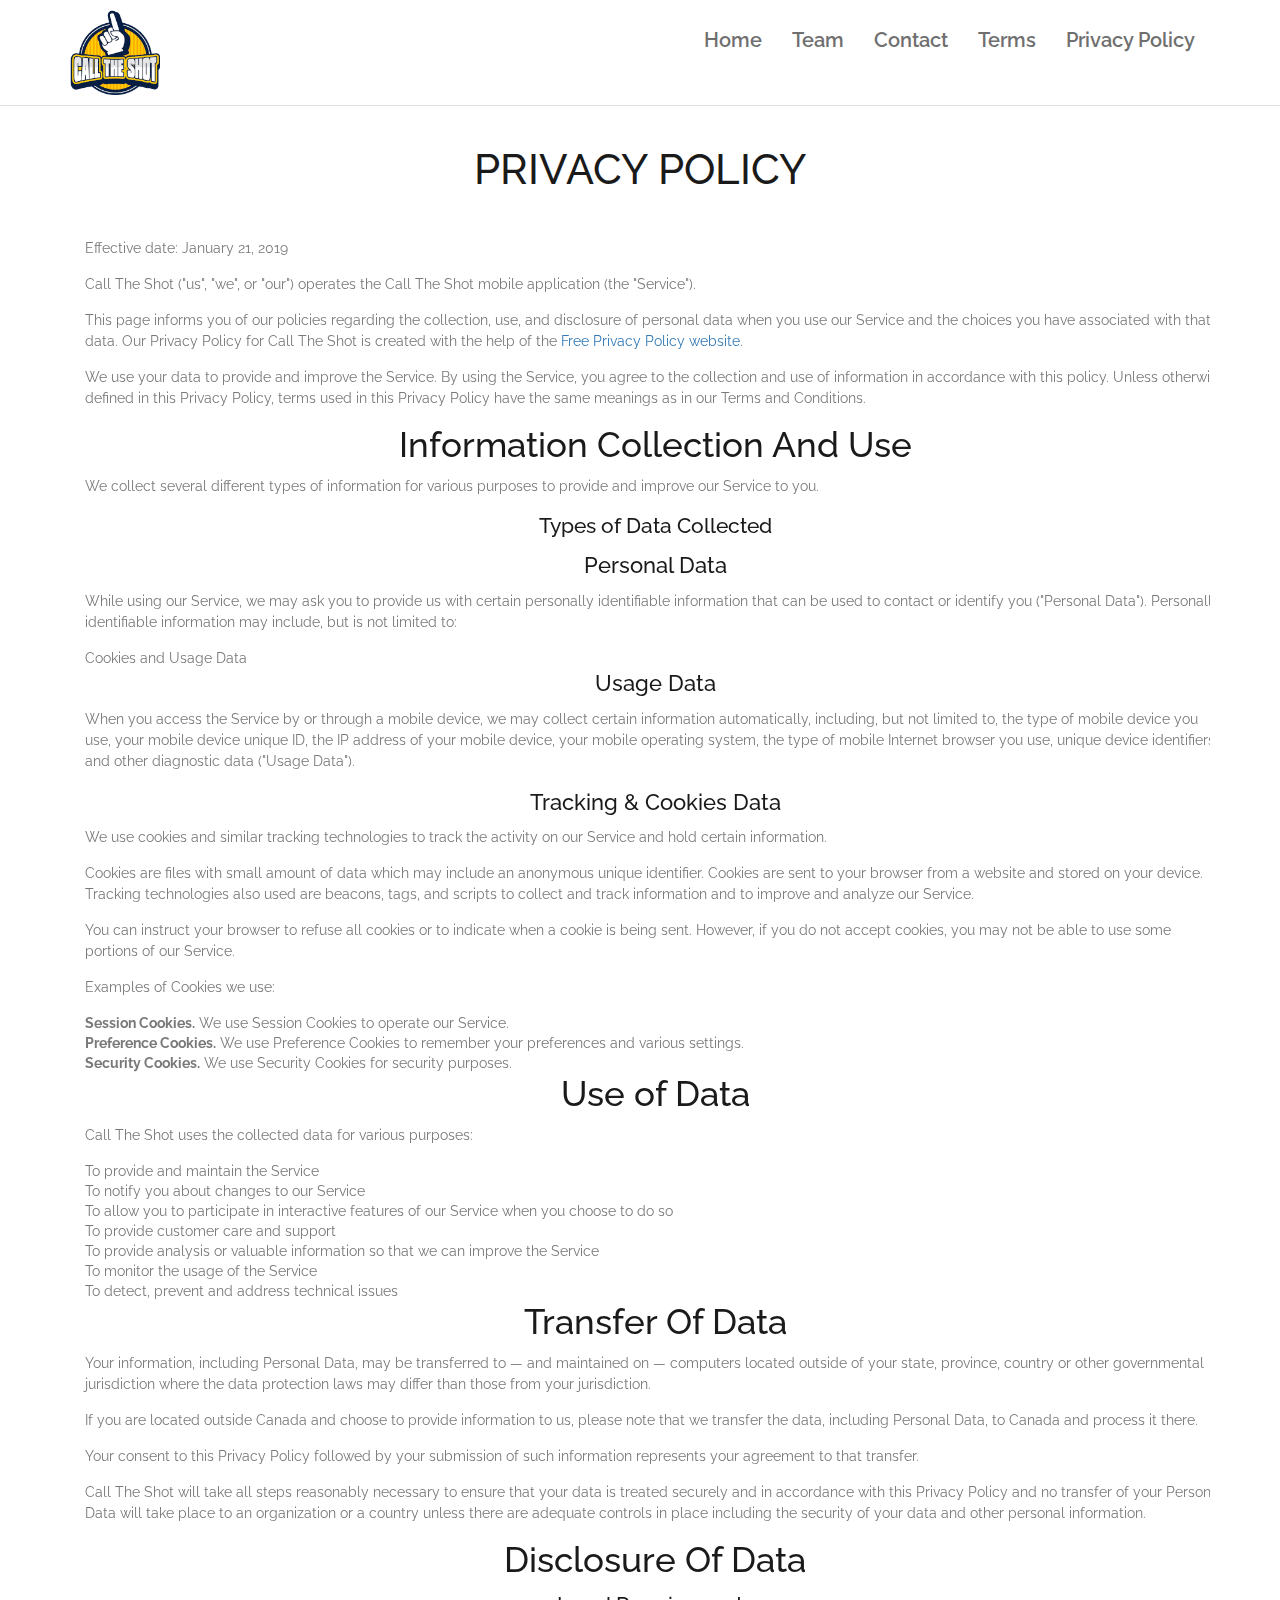
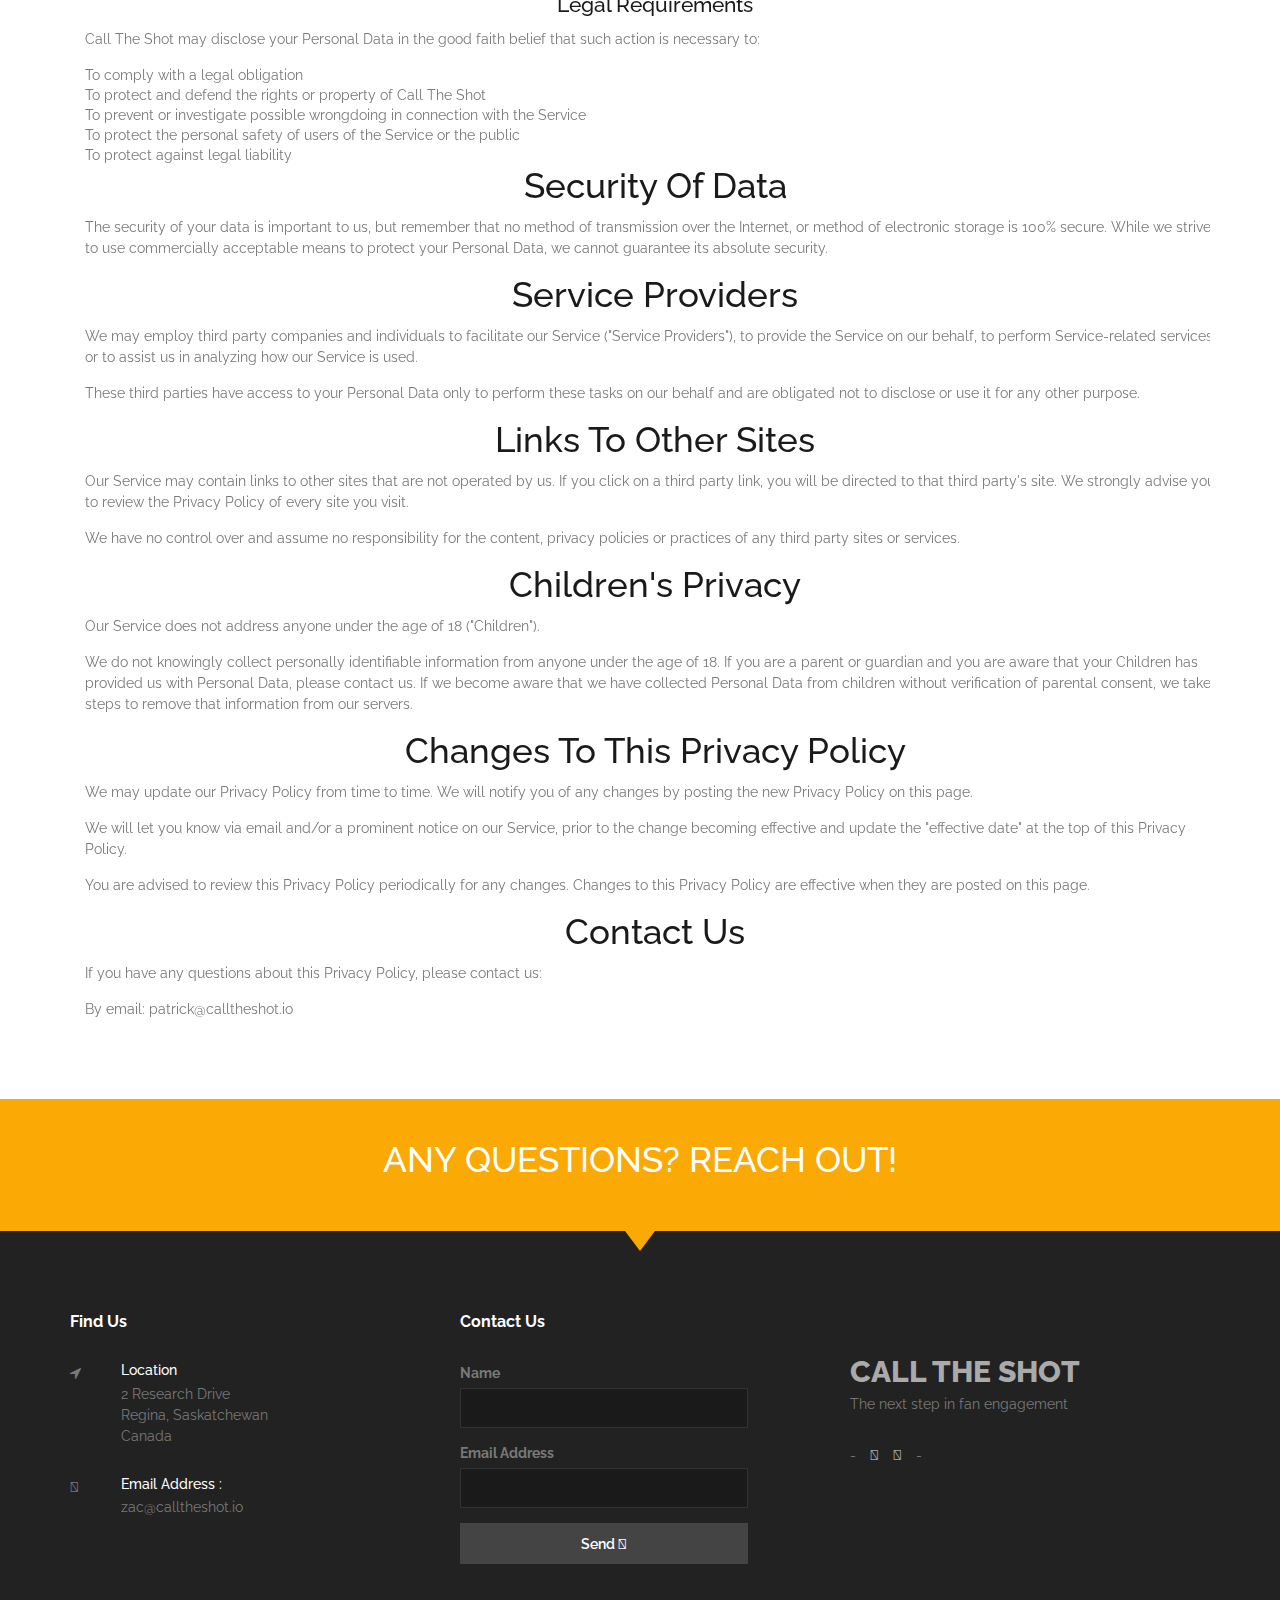
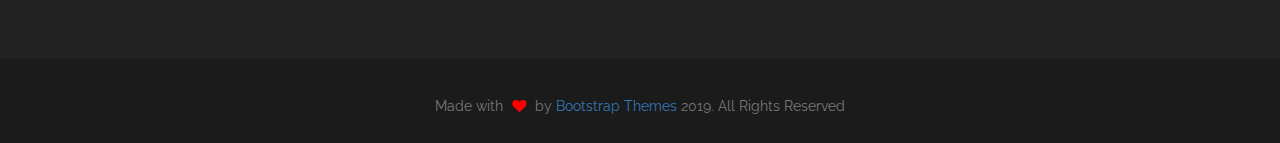
==== privacy.html @ fc85ec29 "feat:" ====
<!doctype html>
<!doctype html>
<!--[if lt IE 7]>      <html class="no-js lt-ie9 lt-ie8 lt-ie7" lang=""> <![endif]-->
<!--[if IE 7]>         <html class="no-js lt-ie9 lt-ie8" lang=""> <![endif]-->
<!--[if IE 8]>         <html class="no-js lt-ie9" lang=""> <![endif]-->
<!--[if gt IE 8]><!-->
<html class="no-js" lang="en">
<!--<![endif]-->

<head>
  <meta charset="utf-8">
  <title>Call The Shot</title>
  <meta name="description" content="">
  <meta name="viewport" content="width=device-width, initial-scale=1">
  <link rel="icon" type="image/png" sizes="32x32" href="./assets/favicon-32x32.png">
  <link rel="icon" type="image/png" sizes="16x16" href="./assets/favicon-16x16.png">
  <meta name="msapplication-TileColor" content="#da532c">
  <meta name="theme-color" content="#ffffff">

  <!--Google Font link-->
  <link href="https://fonts.googleapis.com/css?family=Raleway:100,100i,200,200i,300,300i,400,400i,500,500i,600,600i,700,700i,800,800i,900,900i"
    rel="stylesheet">
  <link href="https://fonts.googleapis.com/css?family=Droid+Sans" rel="stylesheet">


  <link rel="stylesheet" href="assets/css/animate.css">
  <link rel="stylesheet" href="assets/css/font-awesome.min.css">
  <link rel="stylesheet" href="assets/css/bootstrap.css">
  <link rel="stylesheet" href="assets/css/bootsnav.css">
  <link rel="stylesheet" href="assets/css/plugins.css" />
  <link rel="stylesheet" href="assets/css/style.css">
  <link rel="stylesheet" href="assets/css/responsive.css" />
  <link rel="stylesheet" href="assets/css/magnific-popup.css">

  <link rel="stylesheet" href="https://use.fontawesome.com/releases/v5.5.0/css/all.css" integrity="sha384-B4dIYHKNBt8Bc12p+WXckhzcICo0wtJAoU8YZTY5qE0Id1GSseTk6S+L3BlXeVIU"
    crossorigin="anonymous">

  <script src="assets/js/vendor/modernizr-2.8.3-respond-1.4.2.min.js"></script>
</head>

<body data-spy="scroll" data-target="#navbar-menu" data-offset="110">


  <!-- Preloader -->
  <div id="loading">
    <div id="loading-center">
      <div id="loading-center-absolute">
        <div class="object" id="object_one"></div>
        <div class="object" id="object_two"></div>
        <div class="object" id="object_three"></div>
        <div class="object" id="object_four"></div>
      </div>
    </div>
  </div>
  <!--End off Preloader -->


  <div class="culmn">
    <!--Home page style-->


    <nav class="navbar navbar-default bootsnav navbar-fixed white on no-full">
      <div class="container">

        <div class="navbar-header">
          <!-- <button type="button" class="navbar-toggle" data-toggle="collapse" data-target="#navbar-menu">
            <i class="fa fa-bars"></i>
          </button> -->

          <a href="#" class="navbar-left">
            <img class="cts-logo" src="assets/beep.png">
          </a>

        </div>

        <div class="collapse navbar-collapse" id="navbar-menu">
          <ul class="nav navbar-nav navbar-right">
            <li><a href="./index.html#home" class="nav-text">Home</a></li>
            <li><a href="./index.html#team" class="nav-text">Team</a></li>
            <li><a href="./index.html#contact" class="nav-text">Contact</a></li>
            <li><a href="./tos.html" class="nav-text">Terms</a></li>
            <li><a href="./privacy.html" class="nav-text">Privacy Policy</a></li>
          </ul>
        </div>

    </nav>

    <!--product section-->
    <section class="team bg-white fix">
      <div class="container">
        <div class="main_team roomy-80">
          <div class="head_title text-center fix">
            <h1 class="text-uppercase page-title">Privacy Policy</h1>
          </div>

          <div class="carousel-inner" role="listbox">
            <div class="item active">
              <div class="container">
                <div class="row">

                  <div class="col-sm-12">
                    <p>Effective date: January 21, 2019</p>

                    <p>Call The Shot ("us", "we", or "our") operates the Call The Shot mobile application (the
                      "Service").</p>

                    <p>This page informs you of our policies regarding the collection, use, and disclosure of personal
                      data when you use our Service and the choices you have associated with that data. Our Privacy
                      Policy for Call The Shot is created with the help of the <a href="https://www.freeprivacypolicy.com/">Free
                        Privacy Policy website</a>.</p>

                    <p>We use your data to provide and improve the Service. By using the Service, you agree to the
                      collection and use of information in accordance with this policy. Unless otherwise defined in
                      this Privacy Policy, terms used in this Privacy Policy have the same meanings as in our Terms and
                      Conditions.</p>


                    <h2 class="text-center">Information Collection And Use</h2>

                    <p>We collect several different types of information for various purposes to provide and improve
                      our Service to you.</p>

                    <h3 class="text-center">Types of Data Collected</h3>

                    <h4 class="text-center">Personal Data</h4>

                    <p>While using our Service, we may ask you to provide us with certain personally identifiable
                      information that can be used to contact or identify you ("Personal Data"). Personally
                      identifiable information may include, but is not limited to:</p>

                    <ul>
                      <li>Cookies and Usage Data</li>
                    </ul>

                    <h4 class="text-center">Usage Data</h4>

                    <p>When you access the Service by or through a mobile device, we may collect certain information
                      automatically, including, but not limited to, the type of mobile device you use, your mobile
                      device unique ID, the IP address of your mobile device, your mobile operating system, the type of
                      mobile Internet browser you use, unique device identifiers and other diagnostic data ("Usage
                      Data").</p>

                    <h4 class="text-center">Tracking & Cookies Data</h4>
                    <p>We use cookies and similar tracking technologies to track the activity on our Service and hold
                      certain information.</p>
                    <p>Cookies are files with small amount of data which may include an anonymous unique identifier.
                      Cookies are sent to your browser from a website and stored on your device. Tracking technologies
                      also used are beacons, tags, and scripts to collect and track information and to improve and
                      analyze our Service.</p>
                    <p>You can instruct your browser to refuse all cookies or to indicate when a cookie is being sent.
                      However, if you do not accept cookies, you may not be able to use some portions of our Service.</p>
                    <p>Examples of Cookies we use:</p>
                    <ul>
                      <li><strong>Session Cookies.</strong> We use Session Cookies to operate our Service.</li>
                      <li><strong>Preference Cookies.</strong> We use Preference Cookies to remember your preferences
                        and various settings.</li>
                      <li><strong>Security Cookies.</strong> We use Security Cookies for security purposes.</li>
                    </ul>

                    <h2 class="text-center">Use of Data</h2>

                    <p>Call The Shot uses the collected data for various purposes:</p>

                    <ul>
                      <li>To provide and maintain the Service</li>
                      <li>To notify you about changes to our Service</li>
                      <li>To allow you to participate in interactive features of our Service when you choose to do so</li>
                      <li>To provide customer care and support</li>
                      <li>To provide analysis or valuable information so that we can improve the Service</li>
                      <li>To monitor the usage of the Service</li>
                      <li>To detect, prevent and address technical issues</li>
                    </ul>

                    <h2 class="text-center">Transfer Of Data</h2>
                    <p>Your information, including Personal Data, may be transferred to — and maintained on — computers
                      located outside of your state, province, country or other governmental jurisdiction where the
                      data protection laws may differ than those from your jurisdiction.</p>
                    <p>If you are located outside Canada and choose to provide information to us, please note that we
                      transfer the data, including Personal Data, to Canada and process it there.</p>
                    <p>Your consent to this Privacy Policy followed by your submission of such information represents
                      your agreement to that transfer.</p>
                    <p>Call The Shot will take all steps reasonably necessary to ensure that your data is treated
                      securely and in accordance with this Privacy Policy and no transfer of your Personal Data will
                      take place to an organization or a country unless there are adequate controls in place including
                      the security of your data and other personal information.</p>

                    <h2 class="text-center">Disclosure Of Data</h2>

                    <h3 class="text-center">Legal Requirements</h3>
                    <p>Call The Shot may disclose your Personal Data in the good faith belief that such action is
                      necessary to:</p>
                    <ul>
                      <li>To comply with a legal obligation</li>
                      <li>To protect and defend the rights or property of Call The Shot</li>
                      <li>To prevent or investigate possible wrongdoing in connection with the Service</li>
                      <li>To protect the personal safety of users of the Service or the public</li>
                      <li>To protect against legal liability</li>
                    </ul>

                    <h2 class="text-center">Security Of Data</h2>
                    <p>The security of your data is important to us, but remember that no method of transmission over
                      the Internet, or method of electronic storage is 100% secure. While we strive to use commercially
                      acceptable means to protect your Personal Data, we cannot guarantee its absolute security.</p>

                    <h2 class="text-center">Service Providers</h2>
                    <p>We may employ third party companies and individuals to facilitate our Service ("Service
                      Providers"), to provide the Service on our behalf, to perform Service-related services or to
                      assist us in analyzing how our Service is used.</p>
                    <p>These third parties have access to your Personal Data only to perform these tasks on our behalf
                      and are obligated not to disclose or use it for any other purpose.</p>



                    <h2 class="text-center">Links To Other Sites</h2>
                    <p>Our Service may contain links to other sites that are not operated by us. If you click on a
                      third party link, you will be directed to that third party's site. We strongly advise you to
                      review the Privacy Policy of every site you visit.</p>
                    <p>We have no control over and assume no responsibility for the content, privacy policies or
                      practices of any third party sites or services.</p>


                    <h2 class="text-center">Children's Privacy</h2>
                    <p>Our Service does not address anyone under the age of 18 ("Children").</p>
                    <p>We do not knowingly collect personally identifiable information from anyone under the age of 18.
                      If you are a parent or guardian and you are aware that your Children has provided us with
                      Personal Data, please contact us. If we become aware that we have collected Personal Data from
                      children without verification of parental consent, we take steps to remove that information from
                      our servers.</p>


                    <h2 class="text-center">Changes To This Privacy Policy</h2>
                    <p>We may update our Privacy Policy from time to time. We will notify you of any changes by posting
                      the new Privacy Policy on this page.</p>
                    <p>We will let you know via email and/or a prominent notice on our Service, prior to the change
                      becoming effective and update the "effective date" at the top of this Privacy Policy.</p>
                    <p>You are advised to review this Privacy Policy periodically for any changes. Changes to this
                      Privacy Policy are effective when they are posted on this page.</p>


                    <h2 class="text-center">Contact Us</h2>
                    <p>If you have any questions about this Privacy Policy, please contact us:</p>
                    <ul>
                      <li>By email: patrick@calltheshot.io</li>

                    </ul>


                  </div>

                </div><!-- End off row -->
              </div>
            </div><!-- End off team -->
          </div>
        </div><!-- End off row -->
      </div><!-- End off container -->
    </section><!-- End off Product section -->

    <!--Call to  action section-->
    <section id="action" class="action bg-blue roomy-40">
      <div class="container">
        <div class="row">
          <div class="maine_action">
            <div class="col-md-12">
              <div class="action_item text-center">
                <h2 class="text-white text-uppercase">Any questions? Reach out!</h2>
              </div>
            </div>
          </div>
        </div>
      </div>
    </section>

    <footer id="contact" class="footer action-lage bg-black p-top-80">
      <!--<div class="action-lage"></div>-->
      <div class="container">
        <div class="row">
          <div class="widget_area">
            <div class="col-md-4">
              <div class="widget_item widget_about">
                <h5 class="text-white">Find Us</h5>
                <div class="widget_ab_item m-top-30">
                  <div class="item_icon"><i class="fa fa-location-arrow"></i></div>
                  <div class="widget_ab_item_text">
                    <h6 class="text-white">Location</h6>
                    <p>
                      2 Research Drive
                      <br>
                      Regina,
                      Saskatchewan
                      <br>
                      Canada</p>
                  </div>
                </div>
                <div class="widget_ab_item m-top-30">
                  <div class="item_icon"><i class="far fa-envelope"></i></div>
                  <div class="widget_ab_item_text">
                    <h6 class="text-white">Email Address :</h6>
                    <p>zac@calltheshot.io</p>
                  </div>
                </div>
              </div><!-- End off widget item -->
            </div><!-- End off col-md-3 -->

            <div class="col-md-4">
              <div class="widget_item widget_newsletter sm-m-top-50">
                <h5 class="text-white">Contact Us</h5>
                <form class="m-top-30" action="https://formspree.io/ryan@calltheshot.io" method="POST">
                  <div class="form-group">
                    <label>Name</label>
                    <br>
                    <input name="name" type="text" class="form-control">
                  </div>
                  <div class="form-group">
                    <label>Email Address</label>
                    <br>
                    <input type="email" class="form-control" name="_replyto">
                  </div>
                  <div class="form-group">
                    <button type="submit" class="btn btn-block text-center">Send <i class="fas fa-arrow-circle-right"></i></button>
                  </div>
                </form>
              </div>
            </div>

            <div class="col-md-4">
              <div class="widget_item widget_newsletter sm-m-top-50">
                <div class="widget_brand m-top-40">
                  <a href="" class="text-uppercase">Call The Shot</a>
                  <p>The next step in fan engagement</p>
                </div>
                <ul class="list-inline m-top-30">
                  <li> - </li>
                  <li><a href="https://www.facebook.com/Call-the-Shot-252630158747086/"><i class="fab fa-facebook"></i></a></li>
                  <li><a href="https://www.instagram.com/calltheshotapp/"><i class="fab fa-instagram"></i></a></li>
                  <li> - </li>
                </ul>

              </div>
            </div>
          </div>
        </div>
      </div>
      <div class="main_footer fix bg-mega text-center p-top-40 p-bottom-30 m-top-80">
        <div class="col-md-12">
          <p>
            Made with
            <i class="fa fa-heart"></i>
            by
            <a target="_blank" href="http://bootstrapthemes.co">Bootstrap Themes</a>
            2019. All Rights Reserved
          </p>
        </div>
      </div>
    </footer>




  </div>

  <script src="assets/js/vendor/jquery-1.11.2.min.js"></script>
  <script src="assets/js/vendor/bootstrap.min.js"></script>

  <script src="assets/js/jquery.magnific-popup.js"></script>
  <script src="assets/js/jquery.easing.1.3.js"></script>
  <script src="assets/js/bootsnav.js"></script>

  <script src="assets/js/plugins.js"></script>
  <script src="assets/js/main.js"></script>

</body>

</html>
---- assets/css/bootsnav.css ----
/* ==============================================================

Template name : Bootsnav - Multi Purpose Header
Categorie : Bootstrap Menu in CSS
Author : adamnurdin01
Version : v.1.1
Created : 2016-06-02
Last update : 2016-06-11

============================================================== */

/* MEGAMENU STYLE
=================================*/
nav.bootsnav .dropdown.megamenu-fw {
    position: static;
}

nav.bootsnav .container {
    position: relative;
}

nav.bootsnav .megamenu-fw .dropdown-menu {
    left: auto;
}

nav.bootsnav .megamenu-content {
    padding: 15px;
    width: 100% !important;
}

nav.bootsnav .megamenu-content .title{
    margin-top: 0;
}

nav.bootsnav .dropdown.megamenu-fw .dropdown-menu {
    left: 0;
    right: 0;
}

/* Navbar
=================================*/
nav.navbar.bootsnav{
    margin-bottom: 0;
    -moz-border-radius: 0px;
    -webkit-border-radius: 0px;
    -o-border-radius: 0px;
    border-radius: 0px;
    background-color: #fff;
    border: none;
    border-bottom: solid 1px #e0e0e0;
    z-index: 9;
}

nav.navbar.bootsnav ul.nav > li > a{
    color: #6f6f6f;
    background-color: transparent !important;
}

nav.navbar.bootsnav ul.nav li.megamenu-fw > a:hover,
nav.navbar.bootsnav ul.nav li.megamenu-fw > a:focus,
nav.navbar.bootsnav ul.nav li.active > a:hover,
nav.navbar.bootsnav ul.nav li.active > a:focus,
nav.navbar.bootsnav ul.nav li.active > a{
    background-color: transparent;
}

nav.navbar.bootsnav .navbar-toggle{
    background-color: #fff !important;
    border: none;
    padding: 0;
    font-size: 18px;
    position: relative;
    top: 5px;
}

nav.navbar.bootsnav ul.nav .dropdown-menu .dropdown-menu{
    top: 0;
    left: 100%;
}

nav.navbar.bootsnav ul.nav ul.dropdown-menu > li > a{
    white-space:normal;
}


ul.menu-col{
    padding: 0;
    margin: 0;
    list-style: none;
}

ul.menu-col li a{
    color: #6f6f6f;
}

ul.menu-col li a:hover,
ul.menu-col li a:focus{
    text-decoration: none;
}

/* Navbar Full
=================================*/
nav.bootsnav.navbar-full{
    padding-bottom: 10px;
    padding-top: 10px;
}

nav.bootsnav.navbar-full .navbar-header{
    display: block;
    width: 100%;
}

nav.bootsnav.navbar-full .navbar-toggle{
    display: inline-block;
    margin-right: 0;
    position: relative;
    top: 0;
    font-size: 30px;
    -webkit-transition: all 1s ease-in-out;
	-moz-transition: all 1s ease-in-out;
	-o-transition: all 1s ease-in-out;
	-ms-transition: all 1s ease-in-out;
	transition: all 1s ease-in-out;
}

nav.bootsnav.navbar-full .navbar-collapse{
    position: fixed;
    width: 100%;
    height: 100% !important;
    top: 0;
    left: 0;
    padding: 0;
    display: none !important;
    z-index: 9;
}

nav.bootsnav.navbar-full .navbar-collapse.in{
    display: block !important;
}

nav.bootsnav.navbar-full .navbar-collapse .nav-full{
    overflow: auto;
}

nav.bootsnav.navbar-full .navbar-collapse .wrap-full-menu{
    display: table-cell;
    vertical-align: middle;
    background-color: #fff;
    overflow: auto;
}

nav.bootsnav.navbar-full .navbar-collapse .nav-full::-webkit-scrollbar {
    width: 0;
}

nav.bootsnav.navbar-full .navbar-collapse .nav-full::-moz-scrollbar {
    width: 0;
}

nav.bootsnav.navbar-full .navbar-collapse .nav-full::-ms-scrollbar {
    width: 0;
}

nav.bootsnav.navbar-full .navbar-collapse .nav-full::-o-scrollbar {
    width: 0;
}


nav.bootsnav.navbar-full .navbar-collapse ul.nav{
    display: block;
    width: 100%;
    overflow: auto;
}

nav.bootsnav.navbar-full .navbar-collapse ul.nav a:hover,
nav.bootsnav.navbar-full .navbar-collapse ul.nav a:focus,
nav.bootsnav.navbar-full .navbar-collapse ul.nav a{
    background-color: transparent;
}

nav.bootsnav.navbar-full .navbar-collapse ul.nav > li{
    float: none;
    display: block;
    text-align: center;
}

nav.bootsnav.navbar-full .navbar-collapse ul.nav > li > a{
    display: table;
    margin: auto;
    text-transform: uppercase;
    font-weight: bold;
    letter-spacing: 2px;
    font-size: 24px;
    padding: 10px 15px;
}

li.close-full-menu > a{
    padding-top: 0px !important;
    padding-bottom: 0px !important;
}

li.close-full-menu{
    padding-top: 30px !important;
    padding-bottom: 30px !important;
}

/* Atribute Navigation
=================================*/
.attr-nav{
    float: right;
    display: inline-block;
    margin-left: 13px;
    margin-right: -15px;
}

.attr-nav > ul{
    padding: 0;
    margin: 0 0 -7px 0;
    list-style: none;
    display: inline-block;
}

.attr-nav > ul > li{
    float: left;
    display: block;
}

.attr-nav > ul > li > a{
    color: #6f6f6f;
    display: block;
    padding: 28px 15px;
    position: relative;
}

.attr-nav > ul > li > a span.badge{
    position: absolute;
    top: 50%;
    margin-top: -15px;
    right: 5px;
    font-size: 10px;
    padding: 0;
    width: 15px;
    height: 15px;
    padding-top: 2px;
}

.attr-nav > ul > li.dropdown ul.dropdown-menu{
    -moz-border-radius: 0px;
    -webkit-border-radius: 0px;
    -o-border-radius: 0px;
    border-radius: 0px;
    -moz-box-shadow: 0px 0px 0px;
    -webkit-box-shadow: 0px 0px 0px;
    -o-box-shadow: 0px 0px 0px;
    box-shadow: 0px 0px 0px;
    border: solid 1px #e0e0e0;
}

ul.cart-list{
    padding: 0 !important;
    width: 250px !important;
}

ul.cart-list > li{
    position: relative;
    border-bottom: solid 1px #efefef;
    padding: 15px 15px 23px 15px !important;
}

ul.cart-list > li > a.photo{
    padding: 0 !important;
    margin-right: 15px;
    float: left;
    display: block;
    width: 50px;
    height: 50px;
    left: 15px;
    top: 15px;
}

ul.cart-list > li img{
    width: 50px;
    height: 50px;
    border: solid 1px #efefef;
}

ul.cart-list > li > h6{
    margin: 0;
}

ul.cart-list > li > h6 > a.photo{
    padding: 0 !important;
    display: block;
}

ul.cart-list > li > p{
    margin-bottom: 0;
}

ul.cart-list > li.total{
    background-color: #f5f5f5;
    padding-bottom: 15px !important;
}

ul.cart-list > li.total > .btn{
    display: inline-block;
    border-bottom: solid 1px #efefef !important;
}

ul.cart-list > li .price{
    font-weight: bold;
}

ul.cart-list > li.total > span{
    padding-top: 8px;
}

/* Top Search
=================================*/
.top-search{
    background-color: #333;
    padding: 10px 0;
    display: none;
}

.top-search input.form-control{
    background-color: transparent;
    border: none;
    -moz-box-shadow: 0px 0px 0px;
    -webkit-box-shadow: 0px 0px 0px;
    -o-box-shadow: 0px 0px 0px;
    box-shadow: 0px 0px 0px;
    color: #fff;
    height: 40px;
    padding: 0 15px;
}

.top-search .input-group-addon{
    background-color: transparent;
    border: none;
    color: #fff;
    padding-left: 0;
    padding-right: 0;
}

.top-search .input-group-addon.close-search{
    cursor: pointer;
}

/* Side Menu
=================================*/
body{
    -webkit-transition: all 0.3s ease-in-out;
	-moz-transition: all 0.3s ease-in-out;
	-o-transition: all 0.3s ease-in-out;
	-ms-transition: all 0.3s ease-in-out;
	transition: all 0.3s ease-in-out;
}

body.on-side{
    margin-left: -280px;
}

.side{
    position: fixed;
    overflow-y: auto;
    top: 0;
    right: -280px;
    width: 280px;
    padding: 25px 30px;
    height: 100%;
    display: block;
    background-color: #333;
    -webkit-transition: all 0.3s ease-in-out;
	-moz-transition: all 0.3s ease-in-out;
	-o-transition: all 0.3s ease-in-out;
	-ms-transition: all 0.3s ease-in-out;
	transition: all 0.3s ease-in-out;
    z-index: 9;
}

.side.on{
    right: 0;
}

.side .close-side{
    float: right;
    color: #fff;
    position: relative;
    z-index: 2;
    font-size: 16px;
}

.side .widget{
    position: relative;
    z-index: 1;
    margin-bottom: 25px;
}

.side .widget .title{
    color: #fff;
    margin-bottom: 15px;
}

.side .widget ul.link{
    padding: 0;
    margin: 0;
    list-style: none;
}

.side .widget ul.link li a{
    color: #9f9f9f;
    letter-spacing: 1px;
}

.side .widget ul.link li a:focus,
.side .widget ul.link li a:hover{
    color: #fff;
    text-decoration: none;
}

/* Share
=================================*/
nav.navbar.bootsnav .share{
    padding: 0 30px;
    margin-bottom: 30px;
}

nav.navbar.bootsnav .share ul{
    display: inline-block;
    padding: 0;
    margin: 0 0 -7px 0;
    list-style: none;
}

nav.navbar.bootsnav .share ul > li{
    float: left;
    display: block;
    margin-right: 5px;
}

nav.navbar.bootsnav .share ul > li > a{
    display: table-cell;
    vertical-align: middle;
    text-align: center;
    width: 35px;
    height: 35px;
    -moz-border-radius: 50%;
    -webkit-border-radius: 50%;
    -o-border-radius: 50%;
    border-radius: 50%;
    background-color: #cfcfcf;
    color: #fff;
}

/* Transparent
=================================*/
nav.navbar.bootsnav.navbar-fixed{
    position: fixed;
    display: block;
    width: 100%;
}

nav.navbar.bootsnav.no-background{
    -webkit-transition: all 1s ease-in-out;
	-moz-transition: all 1s ease-in-out;
	-o-transition: all 1s ease-in-out;
	-ms-transition: all 1s ease-in-out;
	transition: all 1s ease-in-out;
}

/* Navbar Sticky
=================================*/
.wrap-sticky{
    position: relative;
    -webkit-transition: all 0.3s ease-in-out;
	-moz-transition: all 0.3s ease-in-out;
	-o-transition: all 0.3s ease-in-out;
	-ms-transition: all 0.3s ease-in-out;
	transition: all 0.3s ease-in-out;
}

.wrap-sticky nav.navbar.bootsnav{
    position: absolute;
    width: 100%;
    left: 0;
    top: 0;
}

.wrap-sticky nav.navbar.bootsnav.sticked{
    position: fixed;
    -webkit-transition: all 0.2s ease-in-out;
	-moz-transition: all 0.2s ease-in-out;
	-o-transition: all 0.2s ease-in-out;
	-ms-transition: all 0.2s ease-in-out;
	transition: all 0.2s ease-in-out;
}

body.on-side .wrap-sticky nav.navbar.bootsnav.sticked{
    left: -280px;
}

/* Navbar Responsive
=================================*/
@media (min-width: 1024px) and (max-width:1400px) {
    body.wrap-nav-sidebar .wrapper .container{
        width: 100%;
        padding-left: 30px;
        padding-right: 30px;
    }
}

@media (min-width: 1024px) {
    /* General Navbar
    =================================*/
    nav.navbar.bootsnav ul.nav .dropdown-menu .dropdown-menu{
        margin-top: -2px;
    }

    nav.navbar.bootsnav ul.nav.navbar-right .dropdown-menu .dropdown-menu{
        left: -200px;
    }
    
    nav.navbar.bootsnav ul.nav > li > a{
        padding: 30px 15px;
        font-weight: 600;
    }
    
    nav.navbar.bootsnav ul.nav > li.dropdown > a.dropdown-toggle:after{
        font-family: 'FontAwesome';
        content: "\f0d7";
        margin-left: 5px;
        margin-top: 2px;
    }
    
    nav.navbar.bootsnav li.dropdown ul.dropdown-menu{
        -moz-box-shadow: 0px 0px 0px;
        -webkit-box-shadow: 0px 0px 0px;
        -o-box-shadow: 0px 0px 0px;
        box-shadow: 0px 0px 0px;
        -moz-border-radius: 0px;
        -webkit-border-radius: 0px;
        -o-border-radius: 0px;
        border-radius: 0px;
        padding: 0;
        width: 200px;
        background: #fff;
        border: solid 1px #e0e0e0;
        border-top: solid 5px;
    }
    
    nav.navbar.bootsnav li.dropdown ul.dropdown-menu > li a:hover,
    nav.navbar.bootsnav li.dropdown ul.dropdown-menu > li a:hover{
        background-color: transparent;
    }
    
    nav.navbar.bootsnav li.dropdown ul.dropdown-menu > li > a{
        padding: 10px 15px;
        border-bottom: solid 1px #eee;
        color: #6f6f6f;
    }
    
    nav.navbar.bootsnav li.dropdown ul.dropdown-menu > li:last-child > a{
        border-bottom: none;
    }
    
    nav.navbar.bootsnav ul.navbar-right li.dropdown ul.dropdown-menu li a{
        text-align: right;
    }
    
    nav.navbar.bootsnav li.dropdown ul.dropdown-menu li.dropdown > a.dropdown-toggle:before{
        font-family: 'FontAwesome';
        float: right;
        content: "\f105";
        margin-top: 0;
    }
    
    nav.navbar.bootsnav ul.navbar-right li.dropdown ul.dropdown-menu li.dropdown > a.dropdown-toggle:before{
        font-family: 'FontAwesome';
        float: left;
        content: "\f104";
        margin-top: 0;
    }
    
    nav.navbar.bootsnav li.dropdown ul.dropdown-menu ul.dropdown-menu{
        top: -3px;
    }
    
    nav.navbar.bootsnav ul.dropdown-menu.megamenu-content{
        padding: 0 15px !important;
    }
    
    nav.navbar.bootsnav ul.dropdown-menu.megamenu-content > li{
       padding: 25px 0 20px;
    }
    
    nav.navbar.bootsnav ul.dropdown-menu.megamenu-content.tabbed{
        padding: 0;
    }
    
    nav.navbar.bootsnav ul.dropdown-menu.megamenu-content.tabbed > li{
        padding: 0;
    }
    
    nav.navbar.bootsnav ul.dropdown-menu.megamenu-content .col-menu{
        padding: 0 30px;
        margin: 0 -0.5px;
        border-left: solid 1px #f0f0f0;
        border-right: solid 1px #f0f0f0;
    }
    
    nav.navbar.bootsnav ul.dropdown-menu.megamenu-content .col-menu:first-child{
        border-left: none;
    }
    
    nav.navbar.bootsnav ul.dropdown-menu.megamenu-content .col-menu:last-child{
        border-right: none;
    }
    
    nav.navbar.bootsnav ul.dropdown-menu.megamenu-content .content{
        display: none;
    }
    
    nav.navbar.bootsnav ul.dropdown-menu.megamenu-content .content ul.menu-col li a{
        text-align: left;
        padding: 5px 0;
        display: block;
        width: 100%;
        margin-bottom: 0;
        border-bottom: none;
        color: #6f6f6f;
    }
    
    nav.navbar.bootsnav.on ul.dropdown-menu.megamenu-content .content{
        display: block !important;
        height: auto !important;
    }
    
    /* Navbar Transparent
    =================================*/  
    nav.navbar.bootsnav.no-background{
        background-color: transparent;
        border: none;
    }
    
    nav.navbar.bootsnav.navbar-transparent .attr-nav{
        padding-left: 15px;
        margin-left: 30px;
    }
    
    nav.navbar.bootsnav.navbar-transparent.white{
        background-color: rgba(255,255,255,0.3);
        border-bottom: solid 1px #bbb;
    }
    
    nav.navbar.navbar-inverse.bootsnav.navbar-transparent.dark,
    nav.navbar.bootsnav.navbar-transparent.dark{
        background-color: rgba(0,0,0,0.3);
        border-bottom: solid 1px #555;
    }
    
    nav.navbar.bootsnav.navbar-transparent.white .attr-nav{
        border-left: solid 1px #bbb;
    }
    
    nav.navbar.navbar-inverse.bootsnav.navbar-transparent.dark .attr-nav,
    nav.navbar.bootsnav.navbar-transparent.dark .attr-nav{
        border-left: solid 1px #555;
    }
    
    nav.navbar.bootsnav.no-background.white .attr-nav > ul > li > a,
    nav.navbar.bootsnav.navbar-transparent.white .attr-nav > ul > li > a,
    nav.navbar.bootsnav.navbar-transparent.white ul.nav > li > a,
    nav.navbar.bootsnav.no-background.white ul.nav > li > a{
        color: #e1e1e1;
    }
    
    nav.navbar.bootsnav.navbar-transparent.dark .attr-nav > ul > li > a,
    nav.navbar.bootsnav.navbar-transparent.dark ul.nav > li > a{
        color: #eee;
    }
    
    nav.navbar.bootsnav.navbar-fixed.navbar-transparent .logo-scrolled,
    nav.navbar.bootsnav.navbar-fixed.no-background .logo-scrolled{
        display: none;
    }

    nav.navbar.bootsnav.navbar-fixed.navbar-transparent .logo-display,
    nav.navbar.bootsnav.navbar-fixed.no-background .logo-display{
        display: block;
    }

    nav.navbar.bootsnav.navbar-fixed .logo-display{
        display: none;
    }

    nav.navbar.bootsnav.navbar-fixed .logo-scrolled{
        display: block;
    }
    
    /* Atribute Navigation
    =================================*/    
    .attr-nav > ul > li.dropdown ul.dropdown-menu{
        margin-top: 0;
        margin-left: 55px;
        width: 250px;
        left: -250px;
    }
    
    /* Menu Center
    =================================*/
    nav.navbar.bootsnav.menu-center .container{
        position: relative;
    }
    
    nav.navbar.bootsnav.menu-center ul.nav.navbar-center{
        float:none;
        margin: 0 auto;
        display: table;
        table-layout: fixed;
    }
    
    nav.navbar.bootsnav.menu-center .navbar-header,
    nav.navbar.bootsnav.menu-center .attr-nav{
        position: absolute;
    }
    
    nav.navbar.bootsnav.menu-center .attr-nav{
        right: 15px;
    }
    
    /* Navbar Brand top
    =================================*/
    nav.bootsnav.navbar-brand-top .navbar-header{
        display: block;
        width: 100%;
        text-align: center;
    }
    
    nav.bootsnav.navbar-brand-top ul.nav > li.dropdown > ul.dropdown-menu{
        margin-top: 2px;
    }
    
    nav.bootsnav.navbar-brand-top ul.nav > li.dropdown.megamenu-fw > ul.dropdown-menu{
        margin-top: 0;
    }
    
    nav.bootsnav.navbar-brand-top .navbar-header .navbar-brand{
        display: inline-block;
        float: none;
        margin: 0;
    }
    
    nav.bootsnav.navbar-brand-top .navbar-collapse{
        text-align: center;
    }
    
    nav.bootsnav.navbar-brand-top ul.nav{
        display: inline-block;
        float: none;
        margin: 0 0 -5px 0;
    }
    
    /* Navbar Center
    =================================*/
    nav.bootsnav.brand-center .navbar-header{
        display: block;
        width: 100%;
        position: absolute;
        text-align: center;
        top: 0;
        left: 0;
    }
    
    nav.bootsnav.brand-center .navbar-brand{
        display: inline-block;
        float: none;
    }
    
    nav.bootsnav.brand-center .navbar-collapse{
        text-align: center;
        display: inline-block;
        padding-left: 0;
        padding-right: 0;
    }
    
    nav.bootsnav.brand-center ul.nav > li.dropdown > ul.dropdown-menu{
        margin-top: 2px;
    }
    
    nav.bootsnav.brand-center ul.nav > li.dropdown.megamenu-fw > ul.dropdown-menu{
        margin-top: 0;
    }
    
    nav.bootsnav.brand-center .navbar-collapse .col-half{
        width: 50%;
        float: left;
        display: block;
    }
    
    nav.bootsnav.brand-center .navbar-collapse .col-half.left{
        text-align: right;
        padding-right: 100px;
    }
    
    nav.bootsnav.brand-center .navbar-collapse .col-half.right{
        text-align: left;
        padding-left: 100px;
    }
    
    nav.bootsnav.brand-center ul.nav{
        float: none !important;
        margin-bottom: -5px !important;
        display: inline-block !important;
    }
    
    nav.bootsnav.brand-center ul.nav.navbar-right{
        margin: 0;
    }
    
    nav.bootsnav.brand-center.center-side .navbar-collapse .col-half.left{
        text-align: left;
        padding-right: 100px;
    }
    
    nav.bootsnav.brand-center.center-side .navbar-collapse .col-half.right{
        text-align: right;
        padding-left: 100px;
    }
    
    /* Navbar Sidebar
    =================================*/
    body.wrap-nav-sidebar .wrapper{
        padding-left: 260px; 
        overflow-x: hidden;
    }

    nav.bootsnav.navbar-sidebar{
        position: fixed;
        width: 260px;
        overflow: hidden;
        left: 0;
        padding: 0  0 0 0 !important;
        background: #fff;
        -moz-box-shadow: 1px 0px 1px 0px #eee;
        -webkit-box-shadow: 1px 0px 1px 0px #eee;
        -o-box-shadow: 1px 0px 1px 0px #eee;
        box-shadow: 1px 0px 1px 0px #eee;
    }  
    
    nav.bootsnav.navbar-sidebar .scroller{
        width: 280px;
        overflow-y:auto;
        overflow-x: hidden;
    }

    nav.bootsnav.navbar-sidebar .container-fluid,
    nav.bootsnav.navbar-sidebar .container{
        padding: 0 !important;
    }

    nav.bootsnav.navbar-sidebar .navbar-header{
        float: none;
        display: block;
        width: 260px;
        padding: 10px 15px;
        margin: 10px 0 0 0 !important;
    }
    
    nav.bootsnav.navbar-sidebar .navbar-collapse{
        padding: 0 !important;
        width: 260px;
    }

    nav.bootsnav.navbar-sidebar ul.nav{
        float: none;
        display: block;
        width: 100%;
        padding: 0 15px !important;
        margin: 0 0 30px 0;
    }

    nav.bootsnav.navbar-sidebar ul.nav li{
        float: none !important;
    }
    
    nav.bootsnav.navbar-sidebar ul.nav > li > a{
        padding: 10px 15px;
        font-weight: bold;
    }
    
    nav.bootsnav.navbar-sidebar ul.nav > li.dropdown > a:after{
        float: right;
    }
    
    nav.bootsnav.navbar-sidebar ul.nav li.dropdown ul.dropdown-menu{
        left: 100%;
        top: 0;
        position: relative !important;
        left: 0 !important;
        width: 100% !important;
        height: auto !important;
        background-color: transparent;
        border: none !important;
        padding: 0;
        -moz-box-shadow: 0px 0px 0px;
        -webkit-box-shadow: 0px 0px 0px;
        -o-box-shadow: 0px 0px 0px;
        box-shadow: 0px 0px 0px;
    }
    
    nav.bootsnav.navbar-sidebar ul.nav .megamenu-content .col-menu{
        border: none !important;
    }
    
    nav.bootsnav.navbar-sidebar ul.nav > li.dropdown > ul.dropdown-menu{
        margin-bottom: 15px;
    }
    
    nav.bootsnav.navbar-sidebar ul.nav li.dropdown ul.dropdown-menu{
        padding-left: 0;
        float: none;
        margin-bottom: 0;
    }
    
    nav.bootsnav.navbar-sidebar ul.nav li.dropdown ul.dropdown-menu li a{
        padding:  5px 15px;
        color: #6f6f6f;
        border: none;
    }
    
    nav.bootsnav.navbar-sidebar ul.nav li.dropdown ul.dropdown-menu ul.dropdown-menu{
        padding-left: 15px;
        margin-top: 0;
    }
    
    nav.bootsnav.navbar-sidebar ul.nav li.dropdown ul.dropdown-menu li.dropdown > a:before{
        font-family: 'FontAwesome';
        content: "\f105";
        float: right;
    }
    
    nav.bootsnav.navbar-sidebar ul.nav li.dropdown.on ul.dropdown-menu li.dropdown.on > a:before{
        content: "\f107";
    }
    
    nav.bootsnav.navbar-sidebar ul.dropdown-menu.megamenu-content > li{
        padding: 0 !important;
    }
        
    nav.bootsnav.navbar-sidebar .dropdown .megamenu-content .col-menu{
        display: block;
        float: none !important;
        padding: 0;
        margin: 0;
        width: 100%;
    }
    
    nav.bootsnav.navbar-sidebar .dropdown .megamenu-content .col-menu .title{
        padding: 7px 0;
        text-transform: none;
        font-weight: 400;
        letter-spacing: 0px;
        margin-bottom: 0;
        cursor: pointer;
        color: #6f6f6f;
    }
    
    nav.bootsnav.navbar-sidebar .dropdown .megamenu-content .col-menu .title:before{
        font-family: 'FontAwesome';
        content: "\f105";
        float: right;
    }
    
    nav.bootsnav.navbar-sidebar .dropdown .megamenu-content .col-menu.on .title:before{
        content: "\f107";
    }
    
    nav.bootsnav.navbar-sidebar .dropdown .megamenu-content .col-menu{
        border: none;
    }
    
    nav.bootsnav.navbar-sidebar .dropdown .megamenu-content .col-menu .content{
        padding: 0 0 0 15px;
    }
    
    nav.bootsnav.navbar-sidebar .dropdown .megamenu-content .col-menu ul.menu-col li a{
        padding: 3px 0 !important;
    }
}

@media (max-width: 992px) {
    /* Navbar Responsive
    =================================*/ 
    nav.navbar.bootsnav .navbar-brand    {
        display: inline-block;
        float: none !important;
        margin: 0 !important;
    }
    
    nav.navbar.bootsnav .navbar-header {
        float: none;
        display: block;
        text-align: center;
        padding-left: 30px;
        padding-right: 30px;
    }
    
    nav.navbar.bootsnav .navbar-toggle {
        display: inline-block;
        float: left;
        margin-right: -200px;
        margin-top: 10px;
    }
    
    nav.navbar.bootsnav .navbar-collapse {
        border: none;   
        margin-bottom: 0;
    }
    
    nav.navbar.bootsnav.no-full .navbar-collapse{
        max-height: 350px;
        overflow-y: auto !important;
    }
    
    nav.navbar.bootsnav .navbar-collapse.collapse {
        display: none !important;
    }
    
    nav.navbar.bootsnav .navbar-collapse.collapse.in {
        display: block !important;
    }
    
    nav.navbar.bootsnav .navbar-nav {
        float: none !important;
        padding-left: 30px;
        padding-right: 30px;
        margin: 0px -15px;
    }
    
    nav.navbar.bootsnav .navbar-nav > li {
        float: none;
    }
    
    nav.navbar.bootsnav li.dropdown a.dropdown-toggle:before{
        font-family: 'FontAwesome';
        content: "\f105";
        float: right;
        font-size: 16px;
        margin-left: 10px;
    }
    
    nav.navbar.bootsnav li.dropdown.on > a.dropdown-toggle:before{
        content: "\f107";
    }
    
    nav.navbar.bootsnav .navbar-nav > li > a{
        display: block;
        width: 100%;
        border-bottom: solid 1px #e0e0e0;
        padding: 10px 0;
        border-top: solid 1px #e0e0e0;
        margin-bottom: -1px;
    }
    
    nav.navbar.bootsnav .navbar-nav > li:first-child > a{
        border-top: none;
    }
    
    nav.navbar.bootsnav ul.navbar-nav.navbar-left > li:last-child > ul.dropdown-menu{
        border-bottom: solid 1px #e0e0e0;
    }
    
    nav.navbar.bootsnav ul.nav li.dropdown li a.dropdown-toggle{
        float: none !important;
        position: relative;
        display: block;
        width: 100%;
    }
    
    nav.navbar.bootsnav ul.nav li.dropdown ul.dropdown-menu{
        width: 100%;
        position: relative !important;
        background-color: transparent;
        float: none;
        border: none;
        padding: 0 0 0 15px !important;
        margin: 0 0 -1px 0 !important;
        -moz-box-shadow: 0px 0px 0px;
        -webkit-box-shadow: 0px 0px 0px;
        -o-box-shadow: 0px 0px 0px;
        box-shadow: 0px 0px 0px;
        -moz-border-radius: 0px 0px 0px;
        -webkit-border-radius: 0px 0px 0px;
        -o-border-radius: 0px 0px 0px;
        border-radius: 0px 0px 0px;
    }
    
    nav.navbar.bootsnav ul.nav li.dropdown ul.dropdown-menu  > li > a{
        display: block;
        width: 100%;
        border-bottom: solid 1px #e0e0e0;
        padding: 10px 0;
        color: #6f6f6f;
    }
    
    nav.navbar.bootsnav ul.nav ul.dropdown-menu li a:hover,
    nav.navbar.bootsnav ul.nav ul.dropdown-menu li a:focus{
        background-color: transparent;
    }
    
    nav.navbar.bootsnav ul.nav ul.dropdown-menu ul.dropdown-menu{
        float: none !important;
        left: 0;
        padding: 0 0 0 15px;
        position: relative;
        background: transparent;
        width: 100%;
    }
    
    nav.navbar.bootsnav ul.nav ul.dropdown-menu li.dropdown.on > ul.dropdown-menu{
        display: inline-block;
        margin-top: -10px;
    }
    
    nav.navbar.bootsnav li.dropdown ul.dropdown-menu li.dropdown > a.dropdown-toggle:after{
        display: none;
    }
    
    nav.navbar.bootsnav .dropdown .megamenu-content .col-menu .title{
        padding: 10px 15px 10px 0;
        line-height: 24px;
        text-transform: none;
        font-weight: 400;
        letter-spacing: 0px;
        margin-bottom: 0;
        cursor: pointer;
        border-bottom: solid 1px #e0e0e0;
        color: #6f6f6f;
    }
    
    nav.navbar.bootsnav .dropdown .megamenu-content .col-menu ul > li > a{
        display: block;
        width: 100%;
        border-bottom: solid 1px #e0e0e0;
        padding: 8px 0;
    }
    
   nav.navbar.bootsnav .dropdown .megamenu-content .col-menu .title:before{
        font-family: 'FontAwesome';
        content: "\f105";
        float: right;
        font-size: 16px;
        margin-left: 10px;
       position: relative;
       right: -15px;
    }
    
    nav.navbar.bootsnav .dropdown .megamenu-content .col-menu:last-child .title{
        border-bottom: none;
    }
    
    nav.navbar.bootsnav .dropdown .megamenu-content .col-menu.on:last-child .title{
        border-bottom: solid 1px #e0e0e0;
    }
    
    nav.navbar.bootsnav .dropdown .megamenu-content .col-menu:last-child ul.menu-col li:last-child a{
        border-bottom: none;
    }
    
    nav.navbar.bootsnav .dropdown .megamenu-content .col-menu.on .title:before{
        content: "\f107";
    }
    
    nav.navbar.bootsnav .dropdown .megamenu-content .col-menu .content{
        padding: 0 0 0 15px;
    }
    
    nav.bootsnav.brand-center .navbar-collapse{
        display: block;
    }
    
    nav.bootsnav.brand-center ul.nav{
        margin-bottom: 0px !important;
    }
    
    nav.bootsnav.brand-center .navbar-collapse .col-half{
        width: 100%;
        float: none;
        display: block;
    }
    
    nav.bootsnav.brand-center .navbar-collapse .col-half.left{
        margin-bottom: 0;
    }
    
    nav.bootsnav .megamenu-content{
        padding: 0;
    }
    
    nav.bootsnav .megamenu-content .col-menu{
        padding-bottom: 0;
    }
    
    nav.bootsnav .megamenu-content .title{
        cursor: pointer;
        display: block;
        padding: 10px 15px;
        margin-bottom: 0;
        font-weight: normal;
    }
    
    nav.bootsnav .megamenu-content .content{
        display: none;
    }
    
    .attr-nav{
        position: absolute;
        right: 60px;
    }
    
    .attr-nav > ul{
        padding: 0;
        margin: 0 -15px -7px 0;
    }
    
    .attr-nav > ul > li > a{
        padding: 16px 15px 15px;
    }
    
    .attr-nav > ul > li.dropdown > a.dropdown-toggle:before{
        display: none;
    }
    
    .attr-nav > ul > li.dropdown ul.dropdown-menu{
        margin-top: 2px;
        margin-left: 55px;
        width: 250px;
        left: -250px;
        border-top: solid 5px;
    }
    
    .top-search .container{
        padding: 0 45px;
    }
    
    /* Navbar full Responsive
    =================================*/   
    nav.bootsnav.navbar-full ul.nav{
        margin-left: 0;
    }
    
    nav.bootsnav.navbar-full ul.nav > li > a{
        border: none;
    }
    
    nav.bootsnav.navbar-full .navbar-brand    {
        float: left !important;
        padding-left: 0;
    }
    
    nav.bootsnav.navbar-full .navbar-toggle {
        display: inline-block;
        float: right;
        margin-right: 0;
        margin-top: 10px;
    }
    
    nav.bootsnav.navbar-full .navbar-header {
        padding-left: 15px;
        padding-right: 15px;
    }
    
    /* Navbar Sidebar
    =================================*/ 
    nav.navbar.bootsnav.navbar-sidebar .share{
        padding: 30px 15px;
        margin-bottom: 0;
    }
    
    /* Tabs
    =================================*/ 
    nav.navbar.bootsnav .megamenu-content.tabbed{
        padding-left: 0 !mportant;
    }
    
    nav.navbar.bootsnav .tabbed > li{
        padding: 25px 0;
        margin-left: -15px !important;
    }
    
    /* Mobile Navigation
    =================================*/     
    body > .wrapper{
        -webkit-transition: all 0.3s ease-in-out;
        -moz-transition: all 0.3s ease-in-out;
        -o-transition: all 0.3s ease-in-out;
        -ms-transition: all 0.3s ease-in-out;
        transition: all 0.3s ease-in-out;
    }
    
    body.side-right > .wrapper{
        margin-left: 280px;
        margin-right: -280px !important;
    }
    
    nav.navbar.bootsnav.navbar-mobile .navbar-collapse{
        position: fixed;
        overflow-y: auto !important;
        overflow-x: hidden !important;
        display: block;
        background: #fff;
        z-index: 99;
        width: 280px;
        height: 100% !important;
        left: -280px;
        top: 0;
        padding: 0;
        -webkit-transition: all 0.3s ease-in-out;
        -moz-transition: all 0.3s ease-in-out;
        -o-transition: all 0.3s ease-in-out;
        -ms-transition: all 0.3s ease-in-out;
        transition: all 0.3s ease-in-out;
    }
    
    nav.navbar.bootsnav.navbar-mobile .navbar-collapse.in{
        left: 0;
    }
    
    nav.navbar.bootsnav.navbar-mobile ul.nav{
        width: 293px;
        padding-right: 0;
        padding-left: 15px;
    }
    
    nav.navbar.bootsnav.navbar-mobile ul.nav > li > a{
        padding: 15px 15px;
    }
    
    nav.navbar.bootsnav.navbar-mobile ul.nav ul.dropdown-menu > li > a{
        padding-right: 15px !important;
        padding-top: 15px !important;
        padding-bottom: 15px !important;
    }
    
    nav.navbar.bootsnav.navbar-mobile ul.nav ul.dropdown-menu .col-menu .title{
        padding-right: 30px !important;
        padding-top: 13px !important;
        padding-bottom: 13px !important;
    }
    
    nav.navbar.bootsnav.navbar-mobile ul.nav ul.dropdown-menu .col-menu ul.menu-col li a{
        padding-top: 13px !important;
        padding-bottom: 13px !important;
    }
    
    nav.navbar.bootsnav.navbar-mobile .navbar-collapse [class*=' col-'] {
        width: 100%;
    }
    
    nav.navbar.bootsnav.navbar-fixed .logo-scrolled{
        display: block !important;
    }

    nav.navbar.bootsnav.navbar-fixed .logo-display{
        display: none !important;
    }
    
    nav.navbar.bootsnav.navbar-mobile .tab-menu,
    nav.navbar.bootsnav.navbar-mobile .tab-content{
        width: 100%;
        display: block;
    }
}

@media (max-width: 767px) {
    
    nav.navbar.bootsnav .navbar-header {
        padding-left: 15px;
        padding-right: 15px;
    }
    
    nav.navbar.bootsnav .navbar-nav {
        padding-left: 15px;
        padding-right: 15px;
    }
    
    .attr-nav{
        right: 30px;
    }
    
    .attr-nav > ul{
        margin-right: -10px;
    }
    
    .attr-nav > ul > li > a{
        padding: 16px 10px 15px;
        padding-left: 0 !important;
    }
    
    .attr-nav > ul > li.dropdown ul.dropdown-menu{
        left: -275px;
    }
    
    .top-search .container{
        padding: 0 15px;
    }
    
    nav.bootsnav.navbar-full .navbar-collapse{
        left: 15px;
    }
    
    nav.bootsnav.navbar-full .navbar-header{
        padding-right: 0;
    }
    
    nav.bootsnav.navbar-full .navbar-toggle {
        margin-right: -15px;
    }
    
    nav.bootsnav.navbar-full ul.nav > li > a{
        font-size: 18px !important;
        line-height: 24px !important;
        padding: 5px 10px !important;
    }
    
    /* Navbar Sidebar
    =================================*/ 
    nav.navbar.bootsnav.navbar-sidebar .share{
        padding: 30px 15px !important;
    }
    
    /* Navbar Sidebar
    =================================*/ 
    nav.navbar.bootsnav.navbar-sidebar .share{
        padding: 30px 0 !important;
        margin-bottom: 0;
    }
    
    nav.navbar.bootsnav.navbar-mobile.navbar-sidebar .share{
        padding: 30px 15px !important;
        margin-bottom: 0;
    }
    
    /* Mobile Navigation
    =================================*/ 
    body.side-right > .wrapper{
        margin-left: 280px;
        margin-right: -280px !important;
    }
    
    nav.navbar.bootsnav.navbar-mobile .navbar-collapse{
        margin-left: 0;
    }
    
    nav.navbar.bootsnav.navbar-mobile ul.nav{
        margin-left: -15px;
    }
    
    nav.navbar.bootsnav.navbar-mobile ul.nav{
        border-top: solid 1px #fff;
    }
    
    li.close-full-menu{
        padding-top: 15px !important;
        padding-bottom: 15px !important;
    }
}

@media (min-width: 480px) and (max-width: 640px) {
    nav.bootsnav.navbar-full ul.nav{
        padding-top: 30px;
        padding-bottom: 30px;
    }
}
---- assets/css/style.css ----
/*
Author: Bootstrap Themes
Author URI: http://bootstrapthemes.co
*/

/*==========================================
 01.  PREDIFINEED (FROM 1 TO 780 )
 02.  PRELOADER - LINE NO 786
 03.  NAVIGATION - LINE NO 930
 04.  HOME - LINE NO 1150
 05.  THU FEATURE - LINE NO 1280
 06.  THU FLIDE - LINE NO 1355
 07.  THU SERVICE - LINE NO 1385
 08.  PORTFOLIO - LINE NO 1444
 09.  THU SOLUTION - LINE NO 1620
 10.  THU TEAM - LINE NO 1658
 11.  THU CLIENTS FEEDBACK - LINE NO 1730
 12. THU BLOG - LINE NO 1848
 13. THU SUBCRIBS - LINE NO 1935
 14. FOOTER - LINE NO 2020
==========================================*/


/* ==========================================================================
   Author's custom styles
   ========================================================================== */
html,
body {
    font-size: 14px;
    color: #797979;
    width: 100%;
    padding: 0;
    margin-left: 0;
    margin-right: 0;
    font-weight: 400;
    width:100%;
    font-family: 'Raleway', sans-serif;
}

/*------------------------------------------------------------------*/
/*   IE10 in Windows 8 and Windows Phone 8 Bug fix
/*-----------------------------------------------------------------*/

@-webkit-viewport { width: device-width; }
@-moz-viewport { width: device-width; }
@-ms-viewport { width: device-width; }
@-o-viewport { width: device-width; }
@viewport { width: device-width; }

/*
    Page Content
------------------------------------------*/

.page-content, 
section { overflow: hidden; }

/*
    On Scroll Animations 
------------------------------------------*/

/*.animated { visibility: hidden; }
.visible { visibility: visible; }*/

/*
    Spacing & Alignment 
------------------------------------------*/

.roomy-100 {
    padding-top: 100px;
    padding-bottom: 100px;
}

.roomy-80 {
    padding-top: 100px;
    padding-bottom: 80px;
}

.roomy-70 {
    padding-top: 70px;
    padding-bottom: 70px;
}

.roomy-60 {
    padding-top: 60px;
    padding-bottom: 60px;
}

.roomy-50 {
    padding-top: 50px;
    padding-bottom: 50px;
}

.roomy-40 {
    padding-top: 40px;
    padding-bottom: 40px;
}


/*text color*/

.text-muted{}
.text-primary{color: #faa905 !important;;}
.text-finence{color:#13A0B2 !important;;}
.text-mega{color:#faa905 !important;;}
.text-white{color:#fff !important;;}
.text-black{color:#000 !important;}
.text-warning{}
.text-danger{}
.disabled{
    cursor: not-allowed;
}

/*bacground color*/
.lightbg {
    background-color: #f2f2f2;
}
.bg-primary{background-color: #faa905;}
.bg-blue{background-color:#faa905;}
.bg-mega{background-color:#1b1b1b;}
.bg-grey{background-color: #f5f5f5;}
.bg-black{background-color: #222222;}
.bg-white{background-color: #fff;}

img {
    -moz-user-select: none;
    -webkit-user-select: none;
    -ms-user-select: none;
    -user-select: none;
    -webkit-user-drag: none;
    -user-drag: none;
}
a,
a:hover,
a:active,
a:focus {
    text-decoration: none;
    outline: none;
}
a,
button,
a span {
    -webkit-transition: 0.2s ease-in-out;
    transition: 0.2s ease-in-out;
}
a {
    -webkit-transition: 0.3s ease-in-out;
    transition: 0.3s ease-in-out;
}

.btn:focus,
.btn:active {
    outline: inherit;
    background-color: transparent;
}
*,
*:before,
*:after {
    box-sizing: border-box;
    /*    direction: rtl;*/
}

p {
    margin: 0 0 15px;
}

.clear {
    clear: both;
}

img {
    max-width: 100%;
}
textarea,
input[type="text"],
input[type="password"],
input[type="datetime"],
input[type="datetime-local"],
input[type="date"],
input[type="month"],
input[type="time"],
input[type="week"],
input[type="number"],
input[type="email"],
input[type="url"],
input[type="search"],
input[type="tel"],
input[type="color"],
.uneditable-input {
    outline: none;
}

input:-webkit-autofill, textarea:-webkit-autofill, select:-webkit-autofill {
    background-color: transparent;
    background-image: none;
    color: rgb(0, 0, 0);
}

.form-control{
    border-radius: 0px;
    border:1px solid #ccc;
    box-shadow: inset 0 0px 0px rgba(0,0,0,.075);
    width: 100%;
    height: 50px;
}

.form-control:focus {
    border-color: #bcefeb;
    outline: 0;
    box-shadow: inset 0 0px 0px rgba(0,0,0,.075),0 0 0px rgba(102,175,233,.6);
}

h1,
h2,
h3,
h4,
h5,
h6 {
    margin: 0;
    font-family: 'Raleway', sans-serif;
    color:#1a1a1a;
    margin-bottom: 10px;
}

h1 {
    font-size: 3rem;
    line-height: 4rem;
}
h2 {
    font-size: 2.5rem;
    line-height: 3rem;
}
h3 {
    font-size: 1.500rem;
    line-height: 2rem;
}
h4 {
    font-size: 1.6rem;
    line-height: 2.2rem;
}
h5 {
    font-size: 1.125rem;
    line-height: 1.575rem
}
h6 {
    font-size: 1rem;
}



h1 span,
h2 span,
h3 span,
h4 span,
h5 span,
p span{
    color:#faa905;
}

p {
    line-height: 1.5rem;
}
p:last-child {
    margin-bottom: 0px;
}
/*colors*/
.w100 {
    font-weight: 100;
}

.w200 {
    font-weight: 200;
}

.w300 {
    font-weight: 300;
}

.w400 {
    font-weight: 400;
}

.w500 {
    font-weight: 500;
}

.w600 {
    font-weight: 600;
}

.w700 {
    font-weight: 700;
}

.w800 {
    font-weight: 800;
}


/*
Section
*/

.parallax-section {
    max-width: 100%;
    color: #ffffff;
}

ul{
    margin:0;
    padding:0;
    list-style:none;
}

/*all overlay*/

.overlay {
    background-color: rgba(41, 39, 34, 0.50);
    width: 100%;
    height:100%;
    position: absolute;
    left:0;
    top: 0;
}
.no-padding {
    padding: 0 !important;
    margin:0 !important;
}
.left-no-padding {
    padding-left: 0 !important;
}
.right-no-padding {
    padding-right: 0 !important;
}
.fluid-blocks-col {
    padding: 70px 40px 0 80px;
}
.fluid-blocks-col-right {
    padding: 70px 80px 0 40px;
}


/*
Separator
*/
.separator_left{
    width:85px;
    height:2px;
    margin:20px 0px;
    background: #faa905;
}
.separator_auto{
    width:85px;
    height:2px;
    margin:20px auto;
    background: #faa905;
}
.separator_small{
    width:30px;
    height:2px;
    margin:20px 0px;
    background: #faa905;
}

/*
Button
*/
.btn{
    -webkit-transition: all 0.6s;
    transition: all 0.6s;
    font-size:14px;
    font-weight: 600;
    border:1px solid;
    padding: 1rem 4rem;
}
.btn-primary{
    color: #fff;
    background-color: #faa905;
    border:1px solid;
    border-color: #faa905;

}
.btn-primary:hover{
    background-color: #eee;
    border-color: #eee;
    color:#faa905;
}

.btn-default{
    color: #fff;
    background-color: transparent;
    border:1px solid;
    border-color: #b6b6b6;
}
.btn-default:hover{
    color: #fff;
    background-color: #faa905;
    border-color: #faa905;
}


/*
socail icon
--------------------------------*/
/*
Extra height css
*/
.m-0{
    margin:0 !important;
}
.m-top-0{
    margin-top:0;
}
.m-r-0{
    margin-right: 0;
}
.m-l-0{
    margin-left: 0;
}
.m-b-0{
    margin-bottom: 0;
}

.m-r-15{
    margin-right: 15px;
}
.m-l-15{
    margin-left: 15px; 
}
.m-top-10 {
    margin-top: 10px;
}
.m-top-20 {
    margin-top: 20px;
}
.m-top-30 {
    margin-top: 30px;
}
.m-top-40 {
    margin-top: 40px;
}
.m-top-50 {
    margin-top: 50px;
}
.m-top-60 {
    margin-top: 60px;
}
.m-top-70 {
    margin-top: 70px;
}
.m-top-80 {
    margin-top: 80px;
}
.m-top-90 {
    margin-top: 90px;
}
.m-top-100 {
    margin-top: 100px;
}
.m-top-110 {
    margin-top: 110px;
}
.m-top-120 {
    margin-top: 120px;
}

.m-t-b-80 {
    margin-top: 80px;
    margin-bottom: 80px;
}
.m-t-b-120 {
    margin-top: 120px;
    margin-bottom: 120px;
}

.m-bottom-10 {
    margin-top: 10px;
}

.m-bottom-20 {
    margin-bottom: 20px;
}
.m-bottom-30 {
    margin-bottom: 30px;
}

.m-bottom-40 {
    margin-bottom: 40px;
}

.m-bottom-60 {
    margin-bottom: 60px;
}

.m-bottom-70 {
    margin-bottom: 70px;
}

.m-bottom-80 {
    margin-bottom: 80px;
}

.m-bottom-90 {
    margin-bottom: 90px;
}

.m-bottom-100 {
    margin-bottom: 100px;
}

.m-bottom-110 {
    margin-bottom: 110px;
}

.m-bottom-120 {
    margin-bottom: 120px;
}

.m_t__b{
    margin: 14rem 0;
}
.p_t__b{
    padding: 6rem 0;
}

p-0{
    padding:0 !important;
}

.p-l-15{
    padding-left: 15px;
}

.p-r-15{
    padding-right: 15px;
}

.p-top-10 {
    padding-top: 10px;
}
.p-top-20 {
    padding-top: 1.33rem;
}

.p-bottom-20 {
    padding-bottom: 1.33rem;
}

.p-top-30 {
    padding-top: 1.875rem;
}

.p-bottom-30 {
    padding-bottom: 1.875rem;
}

.p-top-40 {
    padding-top: 2.66rem;
}

.p-bottom-40 {
    padding-bottom: 2.66rem;
}

.p-top-60 {
    padding-top: 5rem;
}

.p-bottom-60 {
    padding-bottom: 5rem;
}

.p-top-80 {
    padding-top: 5.714rem;
}

.p-bottom-80 {
    padding-bottom: 5.714rem;
}

.p-top-90 {
    padding-top: 6.429rem;
}

.p-bottom-90 {
    padding-bottom: 6.429rem;
}
.p-top-100 {
    padding-top: 100px;
}

.p-bottom-100 {
    padding-bottom: 100px;
}
.p-top-110 {
    padding-top: 110px;
}

.p-bottom-110 {
    padding-bottom: 110px;
}

.p-bottom-0 {
    padding-bottom: 0;
}

.p_l_r{
    padding-left: 5.714rem;
    padding-right: 5.714rem;
}

/*padding*/
.padding-twenty {
    padding: 10px 0;
}
.padding-fourty {
    padding: 20px 0;
}
.padding-sixty {
    padding: 30px 0;
}
.padding-eighty {
    padding: 40px 0;
}

/*border*/
.no-border-top{
    border-top:0px solid transparent !important;
}
.no-border-rigth{
    border-right:0px solid transparent !important;
}

/*for placeholder changes*/

input[type="email"].form-control::-webkit-input-placeholder {
    color: #5a5a5a;
    background-color: transparent;
}

input::-webkit-input-placeholder {
    color: #cdcdcd;
}

input::-moz-placeholder {
    color: #cdcdcd;
}

input:-ms-input-placeholder {
    color: #cdcdcd;
}

input::placeholder {
    color: #cdcdcd;
}
input::-webkit-input-placeholder {
    color: #cdcdcd;
}
input::-moz-placeholder {
    color: #cdcdcd;
}
input::-ms-input-placeholder {
    color: #cdcdcd;
}
textarea::-webkit-input-placeholder{
    color: #cdcdcd;
    padding: 5px;
}
textarea::-moz-input-placeholder{
    color: #cdcdcd;
    padding: 5px;
}
textarea::-ms-input-placeholder{
    color: #cdcdcd;
    padding: 5px;
}

/*for image bg*/
/*.img-bg{
  background: url(../images/home-msg.jpg) no-repeat center top fixed;
  background-size
  -moz-background-size: cover;
  -webkit-background-size: cover;
  -o-background-size: cover;
  background-size: cover;
  width: 100%;
  overflow: hidden;
}*/


.transform_scal_rotate:hover img{ 
    -webkit-transform: scale(1.1) rotate(4deg); 
    transform: scale(1.1) rotate(4deg); 
}

.culmn{
    width:100%;
    overflow: hidden;
}
.fix{
    overflow: hidden;
}
/*heading title all area*/
.head_title{
    padding-bottom: 2.143rem;
    overflow: hidden;
}
.head_title h2{
    font-weight: 100;
    font-size:2.250rem;
}
.head_title h5{
    font-weight: 400;
    font-size:1.125rem;
    color:#333;
}

/*End off pridifain css*/



/*Preloader*/
#loading{
    background-color: #faa905;
    height: 100%;
    width: 100%;
    position: absolute;
    z-index: 1;
    margin-top: 0px;
    top: 0px;
    left:0;
    z-index: 9999;
}
#loading-center{
    width: 100%;
    height: 100%;
    position: relative;
}
#loading-center-absolute {
    position: absolute;
    left: 50%;
    top: 50%;
    height: 50px;
    width: 50px;
    margin-top: -25px;
    margin-left: -25px;
    -ms-transform: rotate(45deg); 
    -webkit-transform: rotate(45deg);
    transform: rotate(45deg); 
    -webkit-animation: loading-center-absolute 1.5s infinite;
    animation: loading-center-absolute 1.5s infinite;

}
.object{
    width: 25px;
    height: 25px;
    background-color: #FFF;
    float: left;

}


#object_one {
    -webkit-animation: object_one 1.5s infinite;
    animation: object_one 1.5s infinite;
}
#object_two {
    -webkit-animation: object_two 1.5s infinite;
    animation: object_two 1.5s infinite;
}
#object_three {
    -webkit-animation: object_three 1.5s infinite;
    animation: object_three 1.5s infinite;
}
#object_four {
    -webkit-animation: object_four 1.5s infinite;
    animation: object_four 1.5s infinite;
}


@-webkit-keyframes loading-center-absolute {
    100% { -webkit-transform: rotate(-45deg); }

}

@keyframes loading-center-absolute {
    100% { 
        transform:  rotate(-45deg);
        -webkit-transform:  rotate(-45deg);
    }
}



@-webkit-keyframes object_one {
    25% { -webkit-transform: translate(0,-50px) rotate(-180deg); }
    100% { -webkit-transform: translate(0,0) rotate(-180deg); }

}

@keyframes object_one {
    25% { 
        transform: translate(0,-50px) rotate(-180deg);
        -webkit-transform: translate(0,-50px) rotate(-180deg);
    } 
    100% { 
        transform: translate(0,0) rotate(-180deg);
        -webkit-transform: translate(0,0) rotate(-180deg);
    }
}


@-webkit-keyframes object_two {
    25% { -webkit-transform: translate(50px,0) rotate(-180deg); }
    100% { -webkit-transform: translate(0,0) rotate(-180deg); }
}

@keyframes object_two {
    25% { 
        transform: translate(50px,0) rotate(-180deg);
        -webkit-transform: translate(50px,0) rotate(-180deg);
    } 
    100% { 
        transform: translate(0,0) rotate(-180deg);
        -webkit-transform: translate(0,0) rotate(-180deg);
    }
}

@-webkit-keyframes object_three {
    25% { -webkit-transform: translate(-50px,0) rotate(-180deg); }
    100% { -webkit-transform: translate(0,0) rotate(-180deg); }
}

@keyframes object_three {
    25% { 
        transform:  translate(-50px,0) rotate(-180deg);
        -webkit-transform:  translate(-50px,0) rotate(-180deg);
    } 
    100% { 
        transform: translate(0,0) rotate(-180deg);
        -webkit-transform: rtranslate(0,0) rotate(-180deg);
    }
}


@-webkit-keyframes object_four {
    25% { -webkit-transform: translate(0,50px) rotate(-180deg); }
    100% { -webkit-transform: translate(0,0) rotate(-180deg); }
}

@keyframes object_four {
    25% { 
        transform: translate(0,50px) rotate(-180deg); 
        -webkit-transform: translate(0,50px) rotate(-180deg);  
    } 
    100% { 
        transform: translate(0,0) rotate(-180deg);
        -webkit-transform: translate(0,0) rotate(-180deg);
    }
}
/*End off Preloader*/


/*
Nav Menu style
==================*/

.navbar-brand {
    padding: 25px 15px;
}
.navbar-brand > img {
    display: block;
    width: 80%;
}

nav.navbar.bootsnav ul.nav li.active > a{
    color:#faa905;
}

nav.navbar.bootsnav ul.nav li a:hover{
    color:#faa905;
}
.navbar-nav > li > a {
    padding-top: 25px;
    padding-bottom: 20px;
}

/*
Home Section style
==================*/

.home{
    background: url(../bkg.jpg) no-repeat top center;
    background-size: cover;
    position: relative;
    padding-top: 250px;
    width:100%;
    background-position: 0 -300px; 

}
.main_home .home_text h2{
    font-size:36px;
    font-weight: 400;
}
.main_home .home_text h1{
    font-size:48px;
    font-weight: 700;
}
.main_home .home_text h3{
    font-size:24px;
    font-weight: 400;
}

.main_home:before{
    content: "";
    position: absolute;
    left:0;
    bottom:0;
    width: 0;
    height: 0;
    border-bottom: 140px solid #f5f5f5;
    border-right: 690px solid transparent;
}

.main_home:after{
    content: "";
    position: absolute;
    right:0;
    bottom:0;
    width: 0;
    height: 0;
    border-bottom: 140px solid #f5f5f5;
    border-left: 690px solid transparent;
}

.home_btns{
    margin-left:-10px;
}
.home_btns .btn{
    margin-left:10px;
}


/*
Featured section style
========================*/

.features_item .f_item_icon{
    float: left;
    width:15%;
    display: inline-block;
    margin-right: 15px;
}
.features_item .f_item_icon i{
    font-size: 1.5rem;
    color: #454545;
    width: 50px;
    height: 50px;
    text-align: center;
    line-height: 50px;
    border: 1px solid #454545;
    display: inline-block;
    border-radius: 50%;
    -webkit-transition: all 0.5s;
    transition: all 0.5s;
}
.features_item .f_item_text{
    display: inline-block;
    width:75%;
}
.features_item .f_item_text p{
    font-size:14px;
}
.features_item:hover .f_item_icon i{
    background-color: #faa905;
    border-color:#faa905;
    color:#fff;
}
.features_item:hover .f_item_text h3{
    color:#faa905;
}


/*dialogue section style*/

.main_dialogue{}
.main_dialogue h3{
    font-size:36px;
    font-weight: 300;
    line-height: 3.5rem;
}



/*Business Section*/

.business{
    background: url(../images/business-bg.jpg) no-repeat top center;
    background-size: cover;
    position: relative;
}
.business_overlay{
    background-color: rgba(44,130,201,0.5);
    width:100%;
    height: 100%;
    left:0;
    top:0;
    position: absolute;
}
.main_business{}
.business_item{}
.business_item h2{
    font-size:26px;
    font-weight: 800;
}
.business_item li{
    font-size:18px;
    font-weight: 300;
    line-height: 2rem;
}
.business_item li i{
    font-size:12px;
    margin-right: 5px;

}
.business_item p{
    color:#333333;
    line-height: 2rem;
    font-size:14px;
    font-weight: 500;
}
.business_item .business_btn{
    margin-left:-10px;
}
.business_item .business_btn a{
    margin-left:10px;
}
.business_item .business_btn .btn-default{
    color:#444444;
}


/*
work Section style
=====================*/

.main_product .carousel-control{
    background-image: none;
    color:#ddd;
    width:50px;
    height: 50px;
    line-height: 50px;
    font-size:3rem;
    text-align: center;
    top:30%;
}

.main_product .carousel-control.left{
    left:-4%;
}
.main_product .carousel-control.right {
    right:-4%;
}

.main_product .port_img{
    position: relative;
    overflow: hidden;
}

.main_product .port_img img{
    width:100%;
}
.main_product .port_overlay{
    width:100%;
    height: 100%;
    background-color: rgba(0,168,133,0.60);
    position: absolute;
    left:0;
    top:0;
    padding-top: 50%;
    opacity: 0;
    transition: all 0.2s;
}
.main_product .port_overlay a{
    width:40px;
    height: 40px;
    line-height: 40px;
    margin: 0 auto;
    color:#fff;
    border:1px solid #fff;
    border-radius: 50%;
    display: inline-block;
    font-size:2rem;
    bottom: -150px;
    position: relative;
    margin-top:-20px;
}
.main_product .port_img:hover .port_overlay a{
    bottom:0;
}
.main_product .port_img:hover .port_overlay{
    opacity: 1;
}




/*Team Section
======================*/
.team_item{}
.main_team .team_item .team_author{}
.main_team .team_item .team_author h4{
    font-size:24px;
    font-weight: 800;
    margin-bottom: 0px;
}
.main_team .team_item .team_author p{
    font-size:14px;
    font-weight: 500;
}

.main_team .team_skill_title h5{
    font-size:18px;
    font-weight: 800;
}

.main_team .team_content h4{
    font-size:24px;
    font-weight: 300;
}
.main_team .team_content h5{
    font-size:18px;
    font-weight: 500;
}
.main_team .team_socail .team_socail h5{
    font-size:18px;
    font-weight: 800;
}

.divider{
    width:100%;
    height: 1px;
    background-color: #ddd;
    display: inline-block;
    margin:30px 0px;
}

.main_team .team_socail li a i{
    font-size:20px;
    color:#ddd;
    padding: 5px;
    transition: all 0.6s;
}
.main_team .team_socail li a:hover i{
    color:#2c82c9;
}
.main_team .carousel-indicators{
    bottom:-40px;
    width:64%;
}
.main_team .carousel-indicators li{
    background-color: #c1c1c1;
}
.main_team .carousel-indicators .active{
    background-color: #2c82c9;
}

/* Skill bar*/

.teamskillbar {
    position:relative;
    display:block;
    margin-bottom:15px;
    width:100%;
    background: #ddd;
    height:3px;
    -webkit-transition:0.4s linear;
    transition:0.4s linear;
    -webkit-transition-property:width, background-color;
    transition-property:width, background-color;
}
.teamskillbar h6{
    position: absolute;
    top:-25px;
    left:0;
}
.teamskillbar-bar {
    height:3px;
    width:0px;
    background:#2c82c9;
    position: absolute;
    left:0px;
    top:0px;
}


/*Brand Section
======================*/
.brand_item {
    height: 80px;
}


/*Test Section
======================*/
.test{
    background: url(../images/test-bg.jpg) no-repeat top center;
    background-size: cover;
    position: relative;
}
.main_test{
    width: 100%;
    display: block;
}
.main_test{}
.main_test .test_item{}
.main_test .test_item .test_text{
    width:80%;
    margin: 30px auto;
}
.main_test .test_item .test_text em{
    font-size:18px;
    font-family: 'Droid Sans', sans-serif;
    font-weight: 400;

}
.main_test .carousel-control{
    background-image: none;
    top:50%;
    font-size:3rem;
}





/*call to action
=========================*/
.business_btn .btn,
.maine_action .btn{
    background-color: #fff;
    box-shadow: 0px 3px 0px 1px #ddd;
    border:0px;
    color:#555;
    font-size:14px;
    padding: 1rem 2rem;
}
.business_btn .btn-default:hover,
.action_btn .btn-default:hover{
    background-color: #fff;
    color:#faa905;
}
.action-lage{
    position: relative;
    width:100%;

}
.action-lage:before{
    position: absolute;
    content: "";
    width: 0;
    height: 0;
    border-left: 15px solid transparent;
    border-right: 15px solid transparent;
    border-top: 20px solid #faa905;
    left:50%;
    top:0%;
    z-index: 3;
    margin-left:-15px;

}



/*Footer section*/

.widget_ab_item_text h6{
    margin-bottom:5px;
}
.widget_item h5{
    font-weight: 700;
}
.widget_item .btn:hover{
    background-color: #faa905;
}
.widget_item li a{
    color:#aaa;
}
.widget_item li a:hover{
    color:#fff;
}
.widget_latst_item_text p{
    margin-bottom: 0px;
    color:#aaaaaa;
}
.widget_service li i,
.widget_latst_item_text a{
    font-size:12px;
    color:#aaaaaa;
}
.widget_service li i{
    margin-right: 5px;
}
.widget_service li{
    font-size:13px;
    border-bottom: 1px dashed #aaa;
    padding-bottom: 10px;
}
.widget_newsletter li a:hover i,
.widget_latst_item_text:hover p,
.widget_service li:hover,
.widget_service li:hover i{
    color:#fff;
}

.widget_ab_item .item_icon,
.widget_latst_item .item_icon{
    float: left;
    width: 20%;
    display: inline-block;
    margin-right: 15px;
}
.widget_ab_item .widget_ab_item_text,
.widget_latst_item .widget_latst_item_text {
    display: inline-block;
    width: 70%;
}
.widget_ab_item .item_icon{
    float: left;
    width: 10%;
    display: inline-block;
    margin-right: 15px;
}
.widget_ab_item .widget_ab_item_text {
    display: inline-block;
    width: 80%;
}
.widget_newsletter .form-inline .form-group{
    display: block;
}
.widget_newsletter .form-control{
    width:80%;
    height: 40px;
    background-color: #1a1a1a;
    border-color:#333333;
    display: inline-block;
}
.widget_newsletter .btn{
    padding: 0.65rem 1.2rem;
    background-color: #444444;
    border-color:#444444;
    color:#fff;
    border-radius: 0;
    width: 80%;
}
.widget_brand a{
    font-size:30px;
    font-weight: 800;
    color:#aaa;
}
.widget_newsletter li a i{
    color:#aaa;
}


.main_footer i {
    padding: 0px 5px;
    color: #ff0000;
}

#navbar-title {
    color: #faa905;
    font-weight: 300;
    font-size: 36px; 
}

.my-2 {
    margin: 1em 0 ;
}

.person-title {
    font-weight: 100;
}

.nav-text {
    font-size: 20px;
    font-weight: 300; 
}

.cts-logo {
    padding: 10px 0;
    width: 60%;
    height: auto;
}

.page-title {
    margin-top: 1em;
}
---- assets/css/responsive.css ----
/*
Author: Bootstrapthemes
Author URI: http://www.xpeedstudio.com
*/

/* Portrait tablets and medium desktops */
@media (min-width: 992px) and (max-width: 1199px) {
    body {
        font-size: 1rem;
    }

    .home {
        background-position: 0 -150px;
    }


}



/* Portrait tablets and small desktops */
/*@media (max-width: 992px) {

}*/


/* Portrait tablets and small desktops */
@media (max-width: 991px) {

    .sm-text-center {
        text-align: center !important;
    }

    .sm-pull-none {
        float: none !important;
    }

    .sm-m-top-10 {
        margin-top: 10px;
    }

    .sm-m-top-20 {
        margin-top: 20px;
    }

    .sm-m-top-30 {
        margin-top: 30px;
    }

    .sm-m-top-40 {
        margin-top: 40px;
    }

    .sm-m-top-50 {
        margin-top: 50px;
    }

    .item_img i {
        right: 0%;
    }

    .home {
        padding-top: 140px;
        padding-bottom: 200px;
    }

    .navbar-brand {
        padding: 15px 15px;
    }


}



/* Landscape phones and portrait tablets */
@media (max-width: 768px) {
    .cts-logo {
        width: 20%;
    }
    h2 {
        font-size: 2rem;
    }

    p {
        font-size: 90%;
        line-height: 2rem;
    }

    .xs-pull-none {
        float: none !important;
    }

    .xs-text-center {
        text-align: center !important;
    }

    .xs-m-top-10 {
        margin-top: 10px;
    }

    .xs-m-top-30 {
        margin-top: 30px;
    }

    .xs-m-top-40 {
        margin-top: 40px;
    }

    .xs-m-top-50 {
        margin-top: 50px;
    }

    .xs-m-bottom-10 {
        margin-bottom: 10px;
    }

    .xs-m-bottom-20 {
        margin-bottom: 20px;
    }


    .main_home .home_text h2 {
        font-size: 24px;
    }

    .main_home .home_text h1 {
        font-size: 32px;
    }

    .main_home .home_text h3 {
        font-size: 18px;
    }

    .main_product .carousel-control {
        display: none;
    }

}




/* Landscape phones and smaller */
@media (max-width: 479px) {
    html {
        font-size: 85%;
    }

    .main_home .home_text h1 {
        font-size: 28px;
    }

    .main_home .home_text h3 {
        font-size: 17px;
    }

    .home {
        background-position: 0;
    }


}





@media (max-width: 400px) {}

@media (max-width: 320px) {
    html {
        font-size: 60.5%;
    }




}
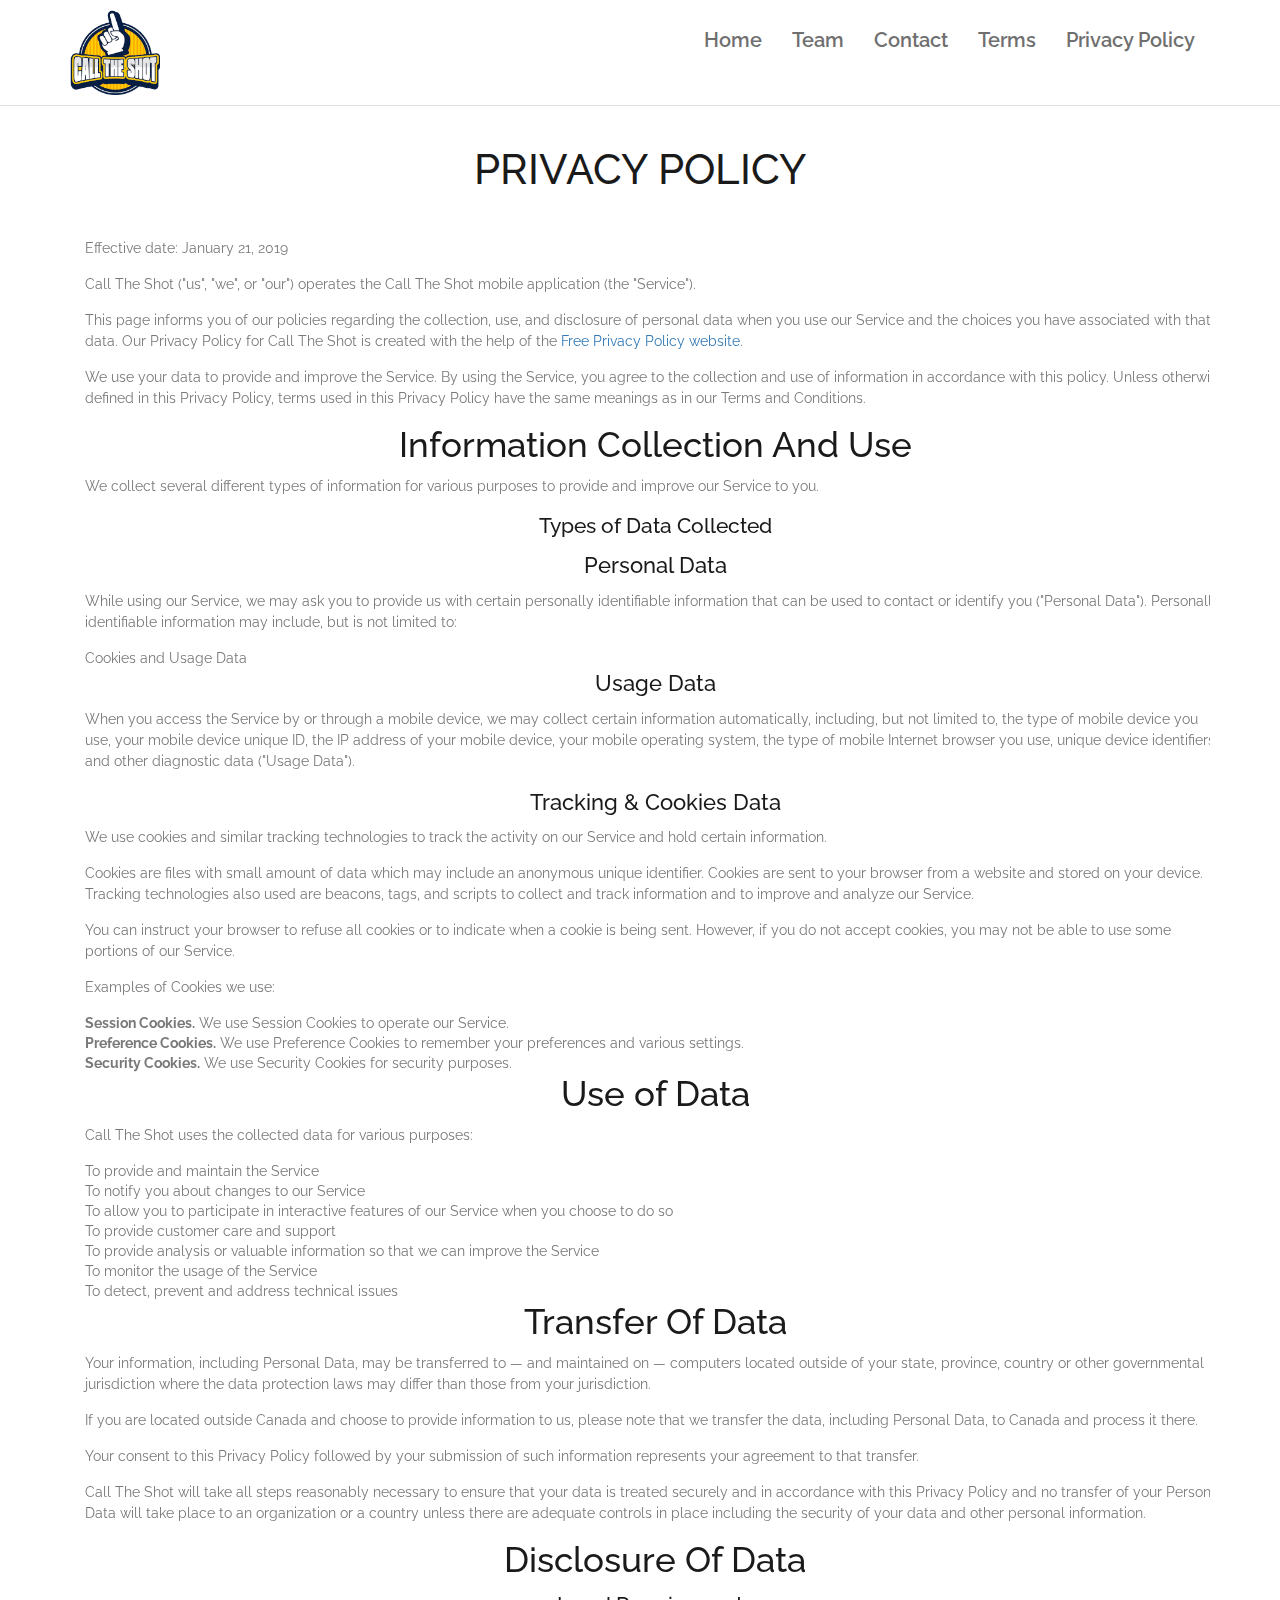
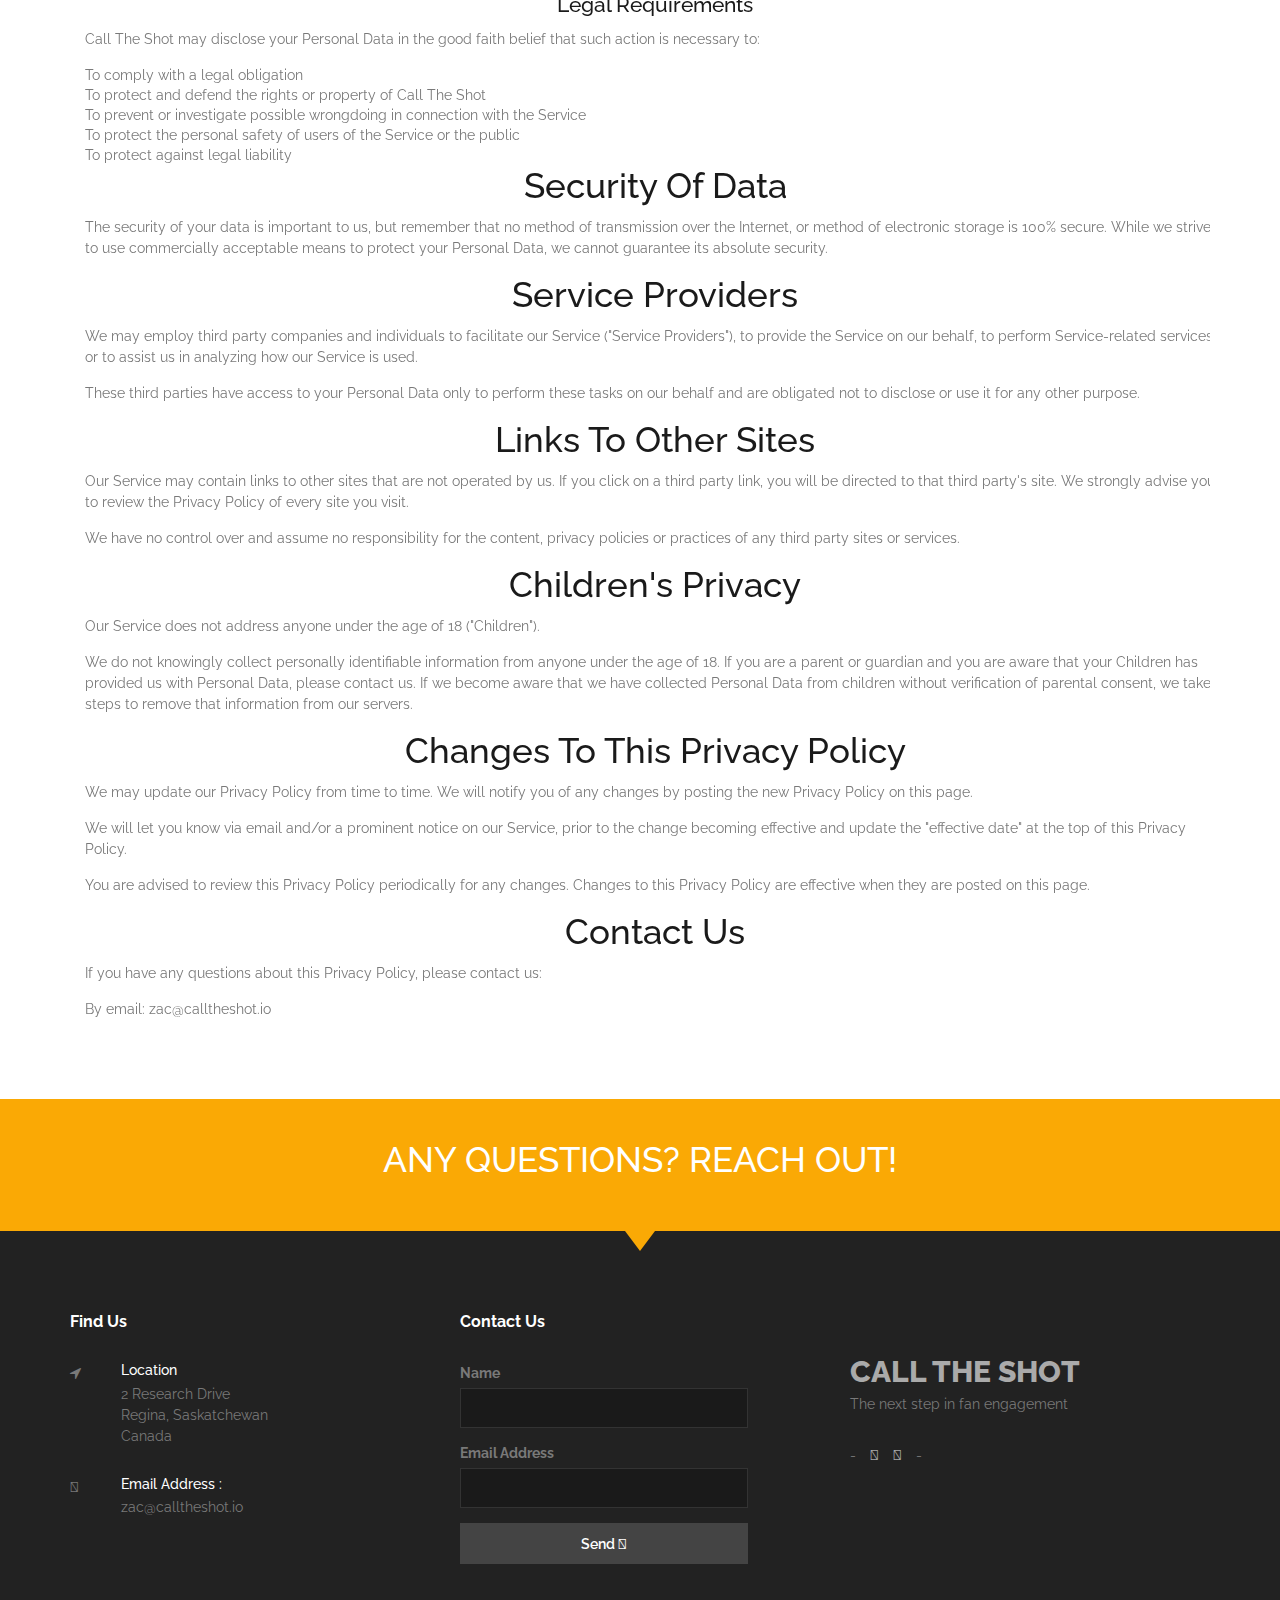
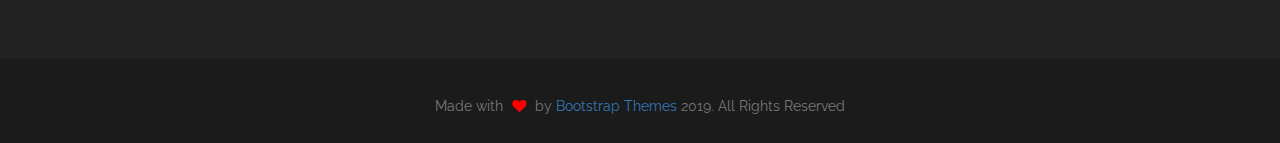
==== commit c3f0b1f7: "feat:" ====
--- a/privacy.html
+++ b/privacy.html
@@ -240,7 +240,7 @@
                     <h2 class="text-center">Contact Us</h2>
                     <p>If you have any questions about this Privacy Policy, please contact us:</p>
                     <ul>
-                      <li>By email: patrick@calltheshot.io</li>
+                      <li>By email: zac@calltheshot.io</li>
 
                     </ul>
 
